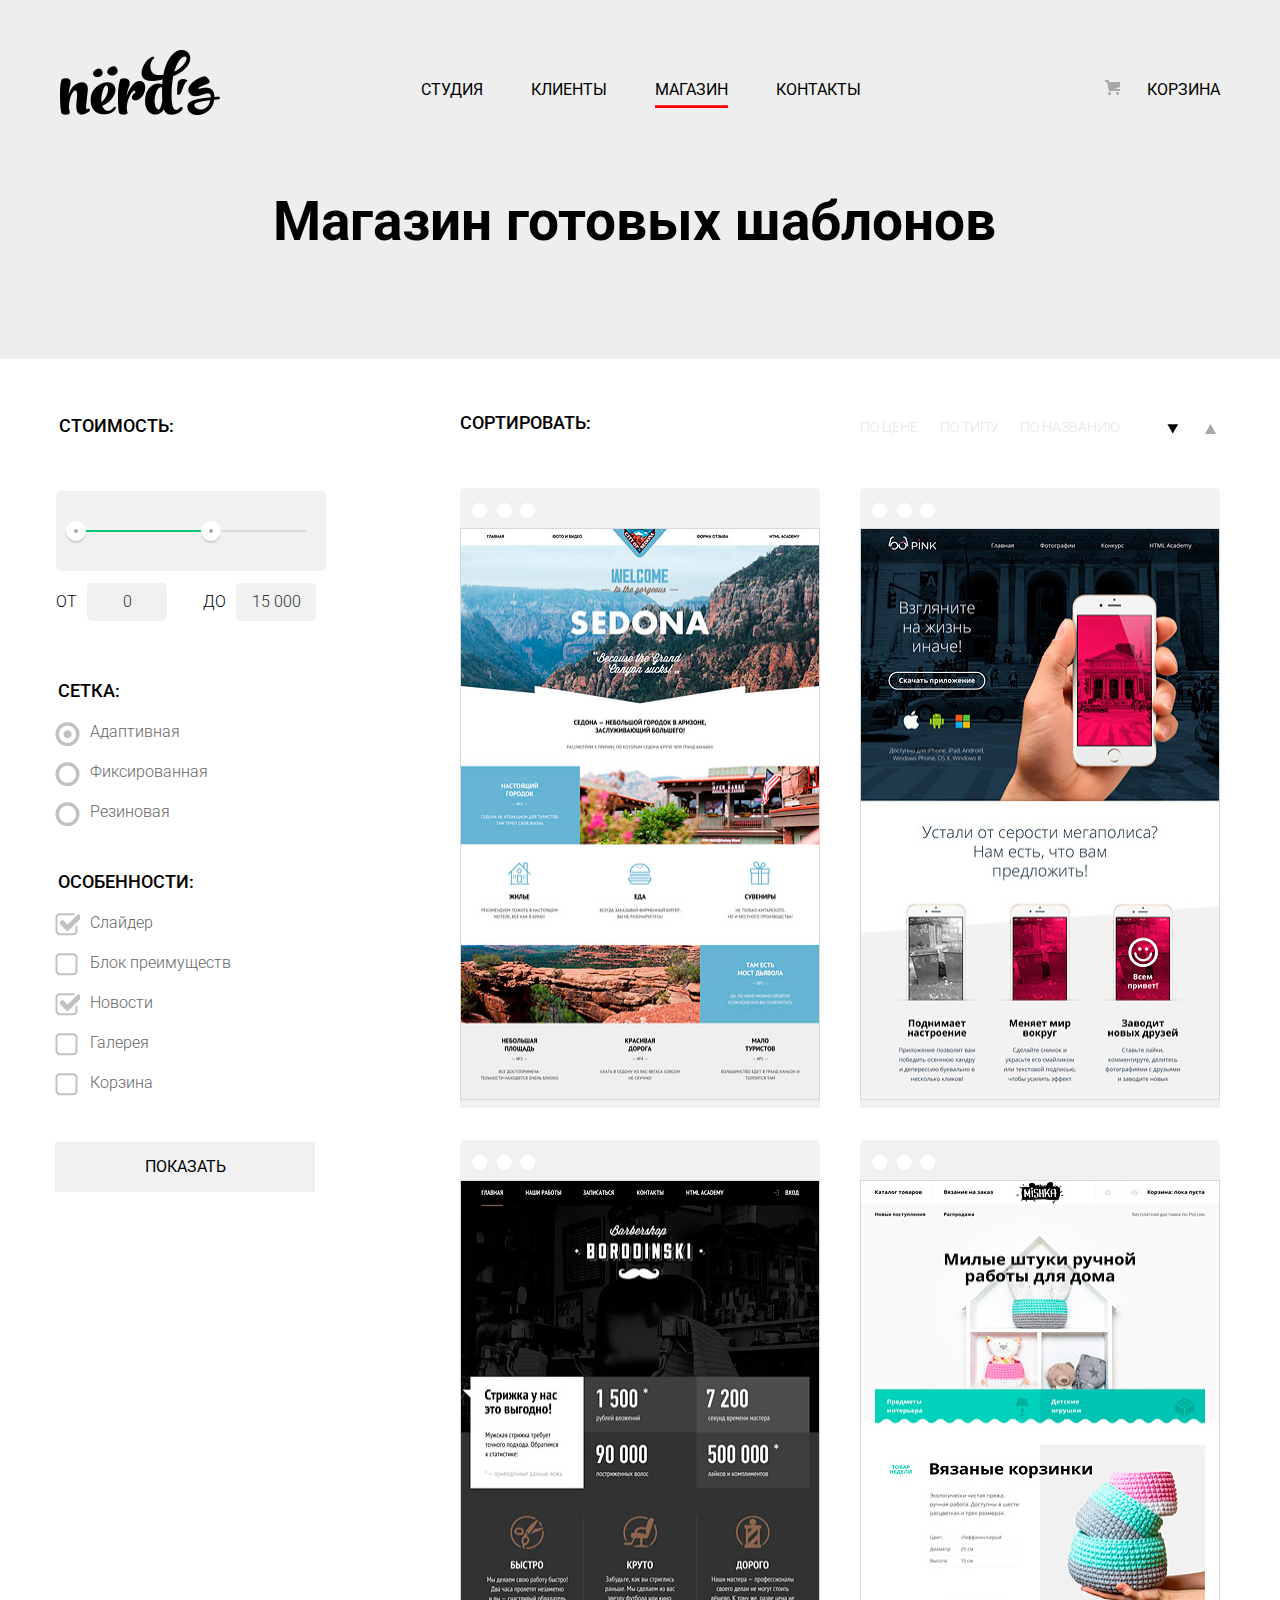
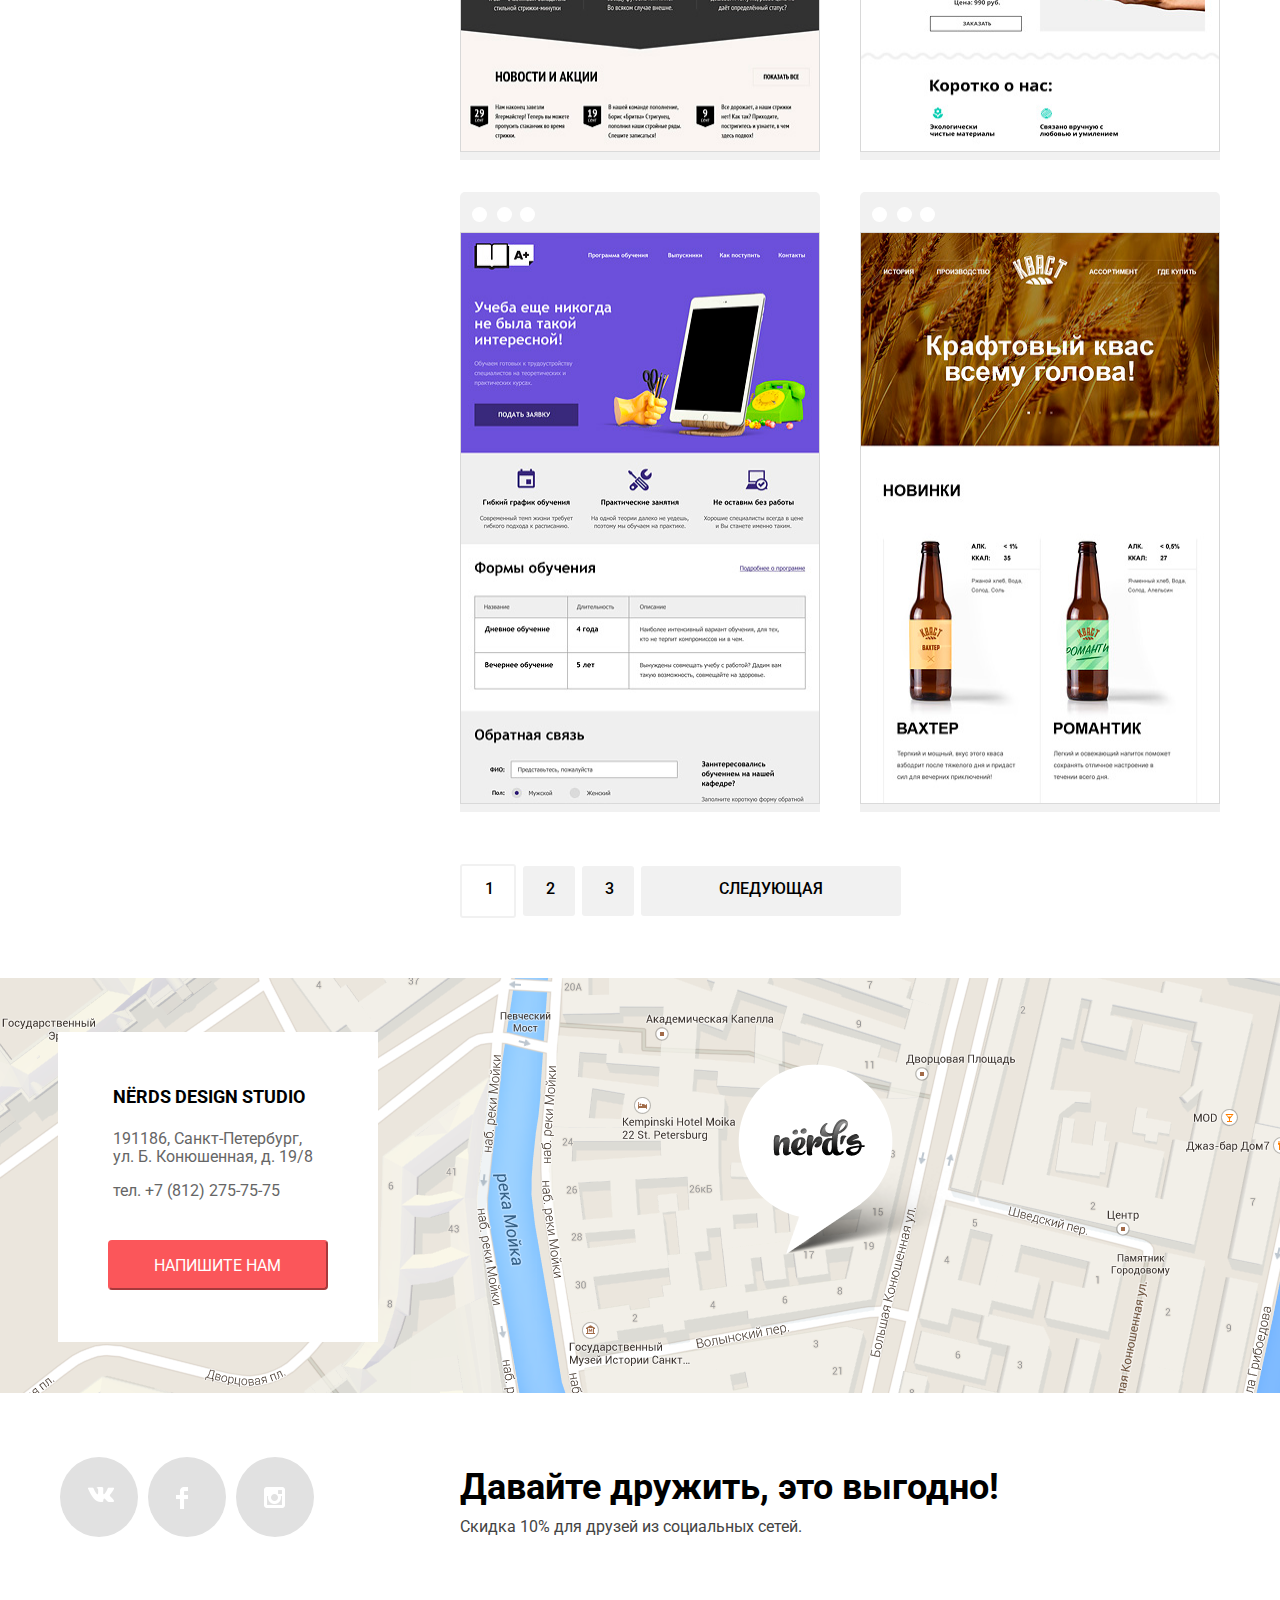
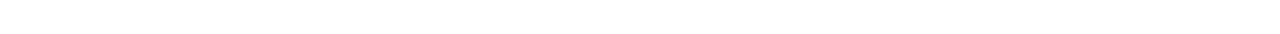
==== catalog.html @ c21e2f45 "добавляет проект для защиты" ====
<!DOCTYPE html>
<html lang="en">
<head>
  <meta charset="UTF-8">
  <title>nerds каталог</title>
  <link href="https://fonts.googleapis.com/css?family=Roboto:400,500,700&display=swap&subset=cyrillic" rel="stylesheet">
  <link rel="stylesheet" href="css/normalize.min.css">
  <link rel="stylesheet" href="css/style.css">
</head>
<body>
  <header>
    <nav>
      <div class="nav-wrap">
        <div class="site-logo">
          <a href="index.html"><img src="img/nerds-logo.png" alt="NERDS"></a>
          <h1 class="visually-hidden">веб-студия нёрдз</h1>
        </div>
        <div class="header-nav">
          <div class="headernav"><a href="index.html"><span>студия</span></a></div>
          <div class="headernav"><a href=""><span>клиенты</span></a></div>
          <div class="active-headernav"><a href="catalogue.html"><span>магазин</span></a></div>
          <div class="headernav"><a href=""><span>контакты</span></a></div>
        </div>
        <div class="shop-cart">
          <a href=""><span>корзина</span>
          </a>
        </div>
      </div>
    </nav>
  </header>
  <main>
    <section class="shop-title">
      <div class="shoptitle-h-wrap">
        <h2>Магазин готовых шаблонов</h2>
      </div>
    </section>
    <div class="content-wrap">
      <section class="filter">
        <form action="/echo" method="post" enctype="multipart/form-data">

          <div class="range-filter">

            <h2 class="filters-title">Стоимость:</h2>

            <div class="range-controls">
              <div class="scale "><div class="bar" style="width:60%;"></div></div>
              <div class="toggle min-toggle"></div>
              <div class="toggle max-toggle"></div>
            </div>

            <div class="price-controls">
              <lable class="min-wrapper">от <input class="min-price" type="text" value="0"></lable>
              <lable class="max-wrapper">до <input class="max-price" type="text" value="15 000"></lable>
            </div>

          </div>

          <div class="grid">

            <h2 class="filters-title filters-title--grid">Сетка:</h2>

            <label><input type="radio" value="r" name="rb" checked><span></span>Адаптивная</label>
            <label><input type="radio" value="r" name="rb"><span></span>Фиксированная</label>
            <label><input type="radio" value="r" name="rb"><span></span>Резиновая</label>

          </div>

          <div class="features">

            <h2 class="filters-title filters-title--features">Особенности:</h2>

            <label><input type="checkbox" value="1" checked><span></span>Слайдер</label>
            <label><input type="checkbox" value="2"><span></span>Блок преимуществ</label>
            <label><input type="checkbox" value="3" checked><span></span>Новости</label>
            <label><input type="checkbox" value="4"><span></span>Галерея</label>
            <label><input type="checkbox" value="5"><span></span>Корзина</label>

          </div>

          <input class="filters-btn" type="submit" value="показать">

        </form>
      </section>
      <section class="content-section">

          <div class="sorting clearfix">

                    <div class="sorting-menu">
                      <div>
                        <h3 class="sorting-title">Сортировать:</h3>
                      </div>
                      <ul class="sorting-list">
                        <li><a class="sorting-menu-item" href="#">По цене</a>
                        </li>
                        <li><a class="sorting-menu-item" href="#">По типу</a>
                        </li>
                        <li><a class="sorting-menu-item" href="#">По названию</a>
                        </li>
                        <li>
                          <div class="sorting-menu-triangle-down">
                            <a class="sort-btn icon-down-dir" href="#">
                              <img src="img/icon-down-dir.png" alt="сортировать"></a>
                          </div>
                        </li>
                        <li>
                          <div class="sorting-menu-triangle-up">
                            <a class="sort-btn icon-up-dir btn-checked" href="#"><img src="img/icon-up-dir.png" alt="сортировать"></a>
                          </div>
                        </li>
                      </ul>
                    </div>

                </div>

          <div class="mockup-grid">

          <a class="catalog-item" href="#">

            <div class="catalog-image"><img src="img/img-sedona.jpg.png"  width="360" height="572" alt="poduct-pic"></div>

            <div class="description">
              <div class="description-wrap">
              <div class="description-title">Sedona</div><br>
              <div class="description-p">Интернет-магазин с&nbsp;личным кабинетом</div>
              <div class="btn btn-buy">10 000 р.</div>
              </div>
            </div>

                    </a>

          <a class="catalog-item" href="#">

                        <div class="catalog-image"><img src="img/img-pink.jpg.png" width="360" height="572" alt="poduct-pic"></div>

            <div class="description">
              <div class="description-wrap">
              <div class="description-title">Название очень длинное</div><br>
              <div class="description-p">Описание очень очень очень очень очень очень длинное описание</div>
              <div class="btn btn-buy">1 000 000 р.</div>
              </div>
            </div>

                    </a>

                    <a class="catalog-item" href="#">

                        <div class="catalog-image"><img src="img/img-barbershop.jpg.png" width="360" height="572" alt="poduct-pic"></div>

            <div class="description">
              <div class="description-wrap">
              <div class="description-title">Forte</div><br>
              <div class="description-p">Интернет-магазин с&nbsp;личным кабинетом</div>
              <div class="btn btn-buy">10 000 р.</div>
              </div>
            </div>

                    </a>

                    <a class="catalog-item" href="#">

                        <div class="catalog-image"><img src="img/img-mishka.jpg.png" width="360" height="572" alt="poduct-pic"></div>

            <div class="description">
              <div class="description-wrap">
              <div class="description-title">Modern</div><br>
              <div class="description-p">Интернет-магазин с&nbsp;личным кабинетом</div>
              <div class="btn btn-buy">10 000 р.</div>
              </div>
            </div>

                    </a>

          <a class="catalog-item" href="#">

                        <div class="catalog-image"><img src="img/img-aplus.jpg.png" width="360" height="572" alt="poduct-pic"></div>

            <div class="description">
              <div class="description-wrap">
              <div class="description-title">Avenue</div><br>
              <div class="description-p">Интернет-магазин с&nbsp;личным кабинетом</div>
              <div class="btn btn-buy">10 000 р.</div>
              </div>
            </div>

                    </a>

                    <a class="catalog-item" href="#">

                        <div class="catalog-image"><img src="img/img-kvast.jpg.png" width="360" height="572" alt="poduct-pic"></div>

            <div class="description">
              <div class="description-wrap">
              <div class="description-title">Dovetail</div><br>
              <div class="description-p">Интернет-магазин с&nbsp;личным кабинетом</div>
              <div class="btn btn-buy">10 000 р.</div>
              </div>
            </div>

                    </a>


          </div>

        <div class="content-pagination">

                    <a class="content-page content-page-active" href="#">1</a>
                    <a class="content-page" href="#">2</a>
                    <a class="content-page" href="#">3</a>
                    <a class="content-page content-page-next" href="#">Следующая</a>

                </div>
      </section>
    </div>
  </main>
  <footer>
    <div class="footer-map">
      <div class="footercontact-wrap">
        <div class="footer-contact">
          <h3>nёrds design studio</h3>
          <p>191186, Санкт-Петербург, ул. Б. Конюшенная, д. 19/8</p>
          <p>тел. +7 (812) 275-75-75</p>
          <div class="writeusbutton-wrap"><button class="writeus-button"><span>напишите нам</span></button>
          </div>
        </div>
      </div>
    </div>
    <div class="footer-social">
      <ul>
        <li><a href="#"><img src="img/vk-icon.png" alt="vk-icon"></a></li>
        <li><a href="#"><img src="img/fb-icon.png" alt="fb-icon"></a></li>
        <li><a href="#"><img src="img/insta-icon.png" alt="insta-icon"></a></li>
      </ul>
      <div class="invitelink-discount">
        <p class="friends-discount">Давайте дружить, это выгодно!</p>
        <p class="percentnumber-discount">Скидка 10% для друзей из социальных сетей.</p>
      </div>
    </div>
  </footer>
</body>
</html>
---- css/style.css ----
.visually-hidden {
  position: absolute;
  width: 1px;
  height: 1px;
  margin: -1px;
  border: 0;
  padding: 0;
  clip: rect(0 0 0 0);
  overflow: hidden;
}

body {
  max-width: 1440px;
  margin-left: auto;
  margin-right: auto;
  font-family: "Roboto";
}

ul {
  list-style: none;
}

a {
  text-decoration: none;
}

nav {
  max-width: 1200px;
  margin-left: auto;
  margin-right: auto;
}

.site-logo {
  max-width: 200px;
  padding-top: 50px;
  padding-left: 20px;
}

header {
  background-color: #eeeeee;
}

.header-nav {
  min-width: 440px;
  display: -webkit-flex;
  display: -moz-flex;
  display: -ms-flex;
  display: -o-flex;
  display: flex;
  justify-content: space-between;
  padding-top: 80px;
  padding-right: 85px;
  font-family: "Roboto";
  font-size: 16px;
  height: 28px;
}

.headernav :hover {
  color: #fb565a;
}

.active-headernav {
  box-shadow:
    inset 0 -0.175em red;
}

.shop-cart :hover
 {
  color:#fb565a;
  }

.header-nav span {
  color: black;
  text-transform: uppercase;
}

.header-nav div {
  /*margin-left: 20px;
  margin-right: 20px;*/
}

.shop-cart {
  max-width: 120px;
  position: relative;
  padding-top: 80px;
  padding-right: 20px;
}

.shop-cart span {
  color: black;
  text-transform: uppercase;
}

.slidertext {
  padding-top: 20px;
}

.slidertext h2 {
  font-size: 55px;

}

.slidertext p {
  font-size: 16px;
}

.shop-cart::before {

  content: url(../img/cart-icon.png);
  position: absolute;
  right: 120px;
}

.nav-wrap {
  width: 1200px;
  margin-left: auto;
  margin-right: auto;
  display: flex;
  justify-content: space-between;
  background-color: #eeeeee;
}

.slider,
.our_services,
.about_us {
  max-width: 1200px;
  margin-left: auto;
  margin-right: auto;
}

.our_services {
  margin-top: 80px;
  padding-bottom: 80px;
}

.slider-bcgrnd {
  background-color: #eeeeee;
}

.learn_more_button {
  background-color: #fb565a;
  border-radius: 4px;
  box-shadow: none;
  border-color: #fb565a;
  width: 240px;
  height: 50px;
  margin-left: 10px;
}

.buttonclearfix {
  width: 140px;
  margin-left: auto;
  margin-right: auto;
  padding-top: 15px;

}

.learn_more_button:hover {
  background:#d6494d;
}

.learn_more_button:active {
  background:#b63538;
  box-shadow: 0 2px 0 #9b2d30 inset;
}

/*Слайдер*/
.slider-wrapper {
  position:relative;
  width:1180px;
  margin:0 auto;
}
.slider-wrapper input[type=radio] {
  position:absolute;
  opacity:0;
}
.pagination {
  position:absolute;
  z-index:10;
  left:51%;
  bottom:95px;
  width:180px;
  height:10px;
  margin-left:-100px;
  padding-bottom: 10px;
  text-align:center;
}
.pagination label {
  display:inline-block;
  width:10px;
  height:10px;
  margin:0 7px;
  vertical-align:top;
  background:white;
  border:3px solid white;
  border-radius:50%;
  cursor:pointer;
}
#btn-1:checked ~ .pagination label[for="btn-1"],
#btn-2:checked ~ .pagination label[for="btn-2"],
#btn-3:checked ~ .pagination label[for="btn-3"] {
  background: #c1c1c1;
  border:4px solid white;
}
.slide {
  position:relative;
  top:0;
  left:0;
  width:100%;
  min-height:350px;
  padding:45px 195px 30px 0;
  overflow:hidden;
}

.slide-description {
  font-size: 16px;
  line-height: 24px;
  margin-bottom: 37px;
  padding-left: 10px;
}

.slide-title {
  max-width:490px;
  margin:30px 0 27px 0;
  font-size:55px;
  line-height:55px;
  font-weight:500;
  padding-left: 10px;
}
.slider-btn {
  width:240px;
  margin-left: auto;
  margin-right: auto;
  background-color: ##fb565a;
  font-family:"Roboto";
  font-weight: medium;
  font-size: 16px;
  text-transform: uppercase;
  color: #ffffff;
}
.slider-btn:hover {
  background:#d6494d;
}
.slider-btn:active {
  background:#b63538;
  box-shadow: 0 2px 0 #9b2d30 inset;
}
.slide {
  display:none;
}
.slide-first {
  background:url('../img/slide1.png') no-repeat 100% 10px;
  background-position: 65% 100%;
}
.slide-second {
  background:url('../img/slide2.png') no-repeat 640px 25px;
}
.slide-third {
  background:url('../img/slide3.png') no-repeat 540px 0;
}
#btn-1:checked ~ .slides .slide:nth-child(1) {
  display: block;
}
#btn-2:checked ~ .slides .slide:nth-child(2) {
  display: block;
}
#btn-3:checked ~ .slides .slide:nth-child(3) {
  display: block;
}

.our_services {
  display: -webkit-flex;
  display: -moz-flex;
  display: -ms-flex;
  display: -o-flex;
  display: flex;
  justify-content: space-around;
  border-bottom: 2px solid #eeeeee;
  max-width: 1200px;
  padding-right: 57px;
}

.our-services-title {
  text-transform: uppercase;
  font-size: 24px;
  line-height: 30px;
  margin-bottom: 5px;

}

.servicecard p {
  color: #283136;
  font-size: 16px;
  line-height: 24px;
  margin-bottom: 30px;
  max-width: 260px;
}

.aboutus-description {
  margin-top: 40px;
  max-width: 670px;
  margin-right: 65px;
}

.aboutus-description h2 {
  font-size: 45px;
  line-height: 45px;
  padding-left: 10px;
  margin-bottom: 33px;
}

.aboutus-description p {
  padding-left: 10px;
  font-size: 16px;
  line-height: 24px;
  margin-bottom: 37px;
}

.our-features {
  margin-top: 40px;
  margin-left: 45px;
  padding-right: 10px;
}

.our-features h3 {
  max-width: 330px;
  font-size: 16px;
  line-height: 24px;
  font-weight: bold;
  text-transform: uppercase;
  margin-left: auto;
  margin-right: auto;
  margin-top: 32px;
  padding-left: 8px;
}

.features-imagediv {
  max-width: 360px;
  margin-left: auto;
  margin-right: auto;
}

.servicecard {
  max-width: 300px;
}

.orderbutton-red {
  background-color: #fb565a;
  border-radius: 4px;
  box-shadow: none;
  border-color: #fb565a;
  width: 160px;
  height: 50px;
}

.orderbutton-red span {
  font-family:"Roboto";
  font-style: medium;
  font-size: 16px;
  text-transform: uppercase;
  color: #ffffff;
}

.orderbutton-red:hover {
  background-color: #e74246;
}

.orderbutton-red:active {
  background-color: #d7373b;
}

.orderbutton-green {
  background-color: #00ca74;
  border-radius: 4px;
  box-shadow: none;
  border-color: #00ca74;
  width: 160px;
  height: 50px;
}

.orderbutton-green:hover {
  background-color: #00bc6c;
}

.orderbutton-green:active {
  background-color: #00aa62;
}

.orderbutton-green span {
  font-family:"Roboto";
  font-style: medium;
  font-size: 16px;
  text-transform: uppercase;
  color: #ffffff;
}

.orderbutton-yellow {
  background-color: #efc84a;
  border-radius: 4px;
  box-shadow: none;
  border-color: #efc84a;
  width: 160px;
  height: 50px;
}

.orderbutton-yellow:hover {
  background-color: #eab534;
}

.orderbutton-yellow:active {
  background-color: #e5a722;
}

.orderbutton-yellow span {
  font-family:"Roboto";
  font-style: medium;
  font-size: 16px;
  text-transform: uppercase;
  color: #ffffff;
}

.about_us {
  display: -webkit-flex;
  display: -moz-flex;
  display: -ms-flex;
  display: -o-flex;
  display: flex;
  justify-content: space-around;
  padding-bottom: 44px;
}

.parameters {
  max-width: 360px;
  margin-left: auto;
  margin-right: auto;
  margin-top: 36px;
}

.parameters ul {
  display: -webkit-flex;
  display: -moz-flex;
  display: -ms-flex;
  display: -o-flex;
  display: flex;
  justify-content: space-around;
  padding-left: 0px;

}

.parameters li {
  max-width: 100px;
}

.boldnumber-desc {
  color: #283136;
  font-size: 16px;
  line-height: 18px;
  margin-top: 10px;
}

.aboutus-list {

  padding-left: 0px;
  min-height: 110px;
  margin-left: 16px;
  padding-top: 10px;
  display: -webkit-flex;
  display: -moz-flex;
  display: -ms-flex;
  display: -o-flex;
  display: flex;
  -webkit-flex-direction: column;
  -moz-flex-direction: column;
  -ms-flex-direction: column;
  -o-flex-direction: column;
  flex-direction: column;
  justify-content: space-around;
}

.aboutus-title {
  font-size: 16px;
  line-height: 24px;
  text-transform: uppercase;
  margin-left: 10px;
}

.aboutus-list li {
  background: url(../img/list_marker_red.png) no-repeat 0 4px;
  background-position: bottom 10px left -10px;
  padding-left: 30px;
  font-size: 16px;
  line-height: 24px;
  color: #283136;
  margin-bottom: 20px;
}

.boldnumber1,
.boldnumber2,
.boldnumber3  {
  margin-bottom: 15px;
}

.boldnumber1 span,
.boldnumber2 span,
.boldnumber3 span {
  font-size: 45px;
  font-weight: bold;
}

.boldnumber1:after {
  content: "%";
  font-size: 20pt;
  font-weight: bold;
  position: relative;
  top:-15px;
}

.boldnumber2:after {
  content: "%";
  font-size: 20pt;
  font-weight: bold;
  position: relative;
  top:-15px;
}

.boldnumber3:after {
  content: "%";
  font-size: 20pt;
  font-weight: bold;
  position: relative;
  top:-15px;
}


.our_partners {
  display: -webkit-flex;
  display: -moz-flex;
  display: -ms-flex;
  display: -o-flex;
  display: flex;
  justify-content: space-between;
  border-top: 2px solid #eeeeee;
  border-bottom: 2px solid #eeeeee;
  margin-bottom: 80px;
  padding-left: 20px;
  padding-right: 20px;
  max-width: 1090px;
  margin-left: auto;
  margin-right: auto;
}

.client {
  opacity: 0.5;
  position: relative;
}

.client:first-child:after {
  position: absolute;
  content: url("../img/divide.png");
  right: -50px;
  top: 60px;
}

.client:nth-child(2):after {
  position: absolute;
  content: url("../img/divide.png");
  right: -34px;
  top: 60px;
}

.client:nth-child(3):after {
  position: absolute;
  content: url("../img/divide.png");
  right: -40px;
  top: 60px;
}

.client:hover {
  opacity: 1;
}

.our_partners div {
  padding-top: 53px;
  padding-bottom: 31px;

}

.footer-map {
  background-image:url(../img/map.png);
  background-repeat: no-repeat;
  min-height: 415px;
}

.footercontact-wrap {
  max-width: 1200px;
  margin-left: auto;
  margin-right: auto;
  padding-top: 36px;
  padding-left: 35px;
}

.footer-contact {
  background-color: #ffffff;
  min-height: 310px;
  max-width: 320px;
  padding-right: ;
  position: relative;
}

.footer-contact:after {
  position: absolute;
  content: url("../img/map-marker.png");
  top: 32px;
  left: 680px;
}

.footer-contact h3 {
  font-size: 18px;
  line-height: 30px;
  text-transform: uppercase;
  font-weight: bold;
  max-width: 210px;
  margin-left: auto;
  margin-right: auto;
  padding-top: 50px;
}

.footer-contact p {
  font-size: 16px;
  line-height: 18px;
  color: #666666;
  max-width: 210px;
  margin-left: auto;
  margin-right: auto;
}

.writeusbutton-wrap {
  max-width:220px;
  margin-left: auto;
  margin-right: auto;
  margin-top: 40px;
}

.writeus-button {
  background-color: #fb565a;
  border-radius: 4px;
  box-shadow: none;
  border-color: #fb565a;
  width: 220px;
  height: 50px;

}

.writeus-button:hover {
  background-color: #e74246;
}

.writeus-button:active {
  background-color: #d7373b;
}

.writeus-button span {
  font-family:"Roboto";
  font-weight: medium;
  font-size: 16px;
  text-transform: uppercase;
  color: #ffffff;
}

.footer-social ul {
  display: -webkit-flex;
  display: -moz-flex;
  display: -ms-flex;
  display: -o-flex;
  display: flex;
  padding-left: 20px;
  margin-top: 24px;
}

.footer-social {
  display: -webkit-flex;
  display: -moz-flex;
  display: -ms-flex;
  display: -o-flex;
  display: flex;
  justify-content: space-between;
  max-width: 1200px;
  margin-left: auto;
  margin-right: auto;
}

.footer-social li {
  background: #e1e1e1;
  border-radius:50%;
  width: 50px;
  height: 50px;
  padding-top: 30px;
  padding-left: 28px;
  margin-right: 10px;
}

.footer-social li:hover {
  background:#fb565a;
}

.footer-social li{
  background-image:url(../img/Shape _hover_insta.png);
}

.iconicon:hover{
  background-image:url(../img/Shape _hover_insta.png);
}

.invitelink-discount {
  width: 750px;
  padding-right: 30px;
}

.friends-discount {
  font-size: 36px;
  line-height: 36px;
  font-weight: bold;
  margin-bottom: 8px;
}

.percentnumber-discount {
  font-size: 16px;
  line-height: 22px;
  color: #444444;
  margin-top: 11px;
}

.footer-social {
  padding-bottom: 80px;
  padding-top: 40px;
}

.content-wrap {
  display: -webkit-flex;
  display: -moz-flex;
  display: -ms-flex;
  display: -o-flex;
  display: flex;
  max-width: 1200px;
  margin-left: auto;
  margin-right: auto;
  margin-bottom: 60px;
}

.catalog-sort-wrap {
  display: -webkit-flex;
  display: -moz-flex;
  display: -ms-flex;
  display: -o-flex;
  display: flex;
}

.sort-name-wrap {
  display: -webkit-flex;
  display: -moz-flex;
  display: -ms-flex;
  display: -o-flex;
  display: flex;
}

.mockup-grid {
  display: flex;
  flex-wrap: wrap;
  width: 820px;
  margin-bottom: 20px;
}

.content-section {
  margin-left: 0;
}

.item-catalog {
  max-width: 780px;
}

.filter {
  min-width: 300px;
  margin-right: 120px;
}

.pagination-list-wrap,
.pagination-list {
  display: -webkit-flex;
  display: -moz-flex;
  display: -ms-flex;
  display: -o-flex;
  display: flex;
}

.shop-title {
  background-color: #eeeeee;
  min-height: 240px;
  margin-bottom: 52px;
}

.shop-title h2 {
  margin-top: 0px;
  line-height: 55px;
  font-size: 55px;
  max-width: 735px;
  margin-left: auto;
  margin-right: auto;
  padding-top: 75px;
}

.shoptitle-h-wrap {
  background-color: #eeeeee;
}

/*Блок фильтров*/
.filters {
  float:left;
  width:260px;
  min-height:50px;
  margin-bottom:15px;
}
.filters-title {
  margin-top:0;
  margin-bottom: 50px;
  margin-left: 3px;
  font-size:18px;
  line-height:30px;
  font-weight:500;
  text-transform:uppercase;
}

.filters-title--grid,
.filters-title--features {
  margin-bottom: 16px;
}

.filters p {
  color:#666;
  font-size:16px;
  line-height:20px;
  font-weight:300;
}
.range-filter {
  width:240px;
  margin-bottom:40px;
  margin-left: 16px;
}
.range-controls {
  position:relative;
  height:80px;
  width: 230px;
  margin-bottom:12px;
  padding:0 20px;
  background:#f1f1f1;
  border-radius:5px;
  overflow:hidden;
}
.range-controls .scale {
  height:2px;
  margin-top:39px;
  background:#d7dcde;
}
.range-controls .bar {
  height:2px;
  background:#00ca74;
}
.range-controls .toggle {
  position:absolute;
  top:30px;
  left:10px;
  width:4px;
  height:4px;
  background:#ababab;
  border:8px solid white;
  border-radius:50%;
  box-shadow:0 2px 1px 0 #cfcfcf;
  cursor:pointer;
  box-sizing: content-box;
}
.range-controls .max-toggle {
  left:145px;
}
.price-controls input {
  width:80px;
  padding:8px 0;
  margin-left:6px;
  background:#f1f1f1;
  border:none;
  border-radius:5px;
  color:#283136;
  text-align:center;
  font-size:16px;
  font-family:'Roboto', sans-serif;
  font-weight:300;
}
.price-controls .min-price {
  margin-right:14px;
}
.price-controls input:focus{
  outline:none;
}
.price-controls {
  position:relative;
  white-space:nowrap;
  font-size:16px;
  line-height:22px;
  font-weight:300;
  text-transform:uppercase;
  width: 260px;
}
.max-wrapper {
  position:absolute;
  top:0;
  right:0;
}
.grid,
.features {
  padding:15px 0 10px 15px;
}

.features {
  padding-bottom: 29px;
}

.grid label,
.features label {
  display: block;
  position: relative;
  margin-bottom:20px;
  padding:0 35px;
  color:#666;
  font-size:16px;
  line-height:20px;
  font-weight:300;
  cursor: pointer;
}
input[type="checkbox"] + span {
  position: absolute;
  top: 0;
  left: 0;
  width: 25px;
  height: 25px;
  background: url(../img/sprites.png) no-repeat 0 -50px;
  cursor: pointer;
}
input[type="checkbox"]:checked + span    {
  background: url(../img/sprites.png) no-repeat -50px -50px;
}
input[type="checkbox"] {
  display:none;
}
input[type="radio"] + span {
  position: absolute;
  top: 0;
  left: 0;
  width: 25px;
  height: 25px;
  background: url(../img/sprites.png) no-repeat -49px 0;
  cursor: pointer;
}
input[type="radio"]:checked + span {
  background: url(../img/sprites.png) no-repeat 0 0;
}
input[type="radio"] {
  display:none;
}
.filters-btn {
  background: #f1f1f1;
  border: none;
  font-size: 16px;
  line-height: 18px;
  text-transform: uppercase;
  height: 50px;
  width: 260px;
  margin-left: 15px;
}

/*Переключатель страниц каталога*/
.content-page {
  display:inline-block;
  min-width:50px;
  height: 36px;
  margin:0 3px 0 0;
  padding-top: 14px;
  padding-left: 2px;
  text-align:center;
  font-size:16px;
  line-height:18px;
  font-weight:500;
  text-transform:uppercase;
  background:#f1f1f1;
  border-radius:3px;
  color: #000000;
}
.content-page:hover {
  background:#e5e5e5;
}
.content-page:active {
  background:#d5d5d5;
  box-shadow:inset 0 4px 0 -2px #b5b5b5;
}
.content-page-active,
.content-page-active:hover,
.content-page-active:active {
  background:#fff;
  border:2px solid #f1f1f1;
}
.content-page-next {
  text-align: center;
  padding-left: 78px;
  padding-right: 78px;
}

.content-page-next {
  color: black;
}

/*Верхняя сортировка*/

.sorting-title {
  margin-top: 0;
  font-size:18px;
  line-height:30px;
  font-weight:500;
  text-transform:uppercase;
}

.sorting {
  position:relative;
  margin:-3px 0 12px 0;
  padding:0px;
}
.sorting-menu {
  display: -webkit-flex;
  display: -moz-flex;
  display: -ms-flex;
  display: -o-flex;
  display: flex;
  max-width:760px;
  margin:0;
  padding-left: 0;
  justify-content: space-between;
  margin-bottom: 32px;
}

.sorting-list {
  font-family: "Roboto";
  font-weight: 200;
  padding-left: 0;
  margin-top: 10px;
  width: 360px;
  display: -webkit-flex;
  display: -moz-flex;
  display: -ms-flex;
  display: -o-flex;
  display: flex;
  justify-content: space-between;
}

.sorting-menu li {
  margin:0;
  padding:0;
  font-size:12px;
  line-height:18px;
  text-transform:uppercase;
}
.sorting-menu-item {
  color:#dadada;
  font-size: 14px;
  line-height: 18px;
}
.sorting-menu-item:hover {
  color:#000;
  border-bottom:1px solid #00ca74 ;
}
.sorting-menu-item:active {
  color:#000;
  border:none;
}
.sort-btn {
  float:right;
  position:relative;
  width:10px;
  height:20px;
  font-size:23px;
}

.sorting-menu-triangle-down {
  margin-left: 25px;
}

.sorting-menu-triangle-up {
  margin-right: 5px;
}

.icon-down-dir{
  margin-right:7px;
}
.icon-down-dir:before {
  position:absolute;
  top:0;
  left:0;
  width:10px;
  margin:0;
}
.icon-up-dir:before {
  position:absolute;
  top:0;
  left:0;
  width:10px;
  margin:0;
}
.icon-up-dir,
.icon-down-dir,
.icon-up-dir:hover,
.icon-down-dir:hover {
  color:#c1c1c1;
}
.icon-up-dir:active,
.icon-down-dir:active {
  color:#000;
}
.btn-checked {
  color:#00ca74;
}

.catalog {
  font-size:0;
  margin-bottom:10px;
}
.catalog-item {
  position:relative;
  display:inline-block;
  width:360px;
  height:620px;
  margin: 0 40px 32px 0;
  border-top-left-radius:5px;
  border-top-right-radius:5px;
  background:#f1f1f1;
}
.catalog-item:hover {
  background:#797979;
}
.catalog-item:before {
  content:" ";
  position:absolute;
  top:15px;
  left:12px;
  width:15px;
  height:15px;
  border-radius:50%;
  background:#fff;
}
.catalog-item:nth-child(2n) {
  margin-right:0;
}
.catalog-image {
  position:absolute;
  top:40px;
  max-height:600px;
  max-width:360px;
  vertical-align: bottom;
}

.catalog-image img {
  vertical-align: bottom;

}

.catalog-image:before {
  content:" ";
  position:absolute;
  top:-25px;
  left:37px;
  width:15px;
  height:15px;
  border-radius:50%;
  background:#fff;
}
.catalog-image:after {
  content:" ";
  position:absolute;
  top:-25px;
  left:60px;
  width:15px;
  height:15px;
  border-radius:50%;
  background:#fff;
}


/*всплывающее окно описания товаров*/
.description {
  position:absolute;
  display:none;
  bottom:0;
  left:0;
  width: 360px;
  height:230px;
  text-align:center;
  background: #eeeeee;
}

.description-wrap {
  width: 200px;
  margin-left: auto;
  margin-right: auto;
}

.catalog-item:hover  .description {
  display:block;
}
.description-title {
  margin-bottom:10px;
  margin-top: 30px;
  font-size:18px;
  line-height:30px;
  font-weight:500;
  text-transform:uppercase;
  overflow: hidden;
  text-overflow: ellipsis;
  white-space: nowrap;
  color: #000000;
}
.description-p {
  max-height:52px;
  font-size:16px;
  line-height:18px;
  font-weight:300;
  overflow: hidden;
  text-overflow: ellipsis;
  white-space: pre-wrap;
  color: #666666;
  margin-bottom:30px;
}
 .btn-buy {
    background-color: #fb565a;
    border-radius: 4px;
    box-shadow: none;
    border-color: #fb565a;
    width: 200px;
    height: 30px;
    margin-left: 10px;
    color: #ffffff;
    padding-top: 12px;
    margin-bottom: 20px;
}
.btn-buy:hover {
  background:#d6494d;
}
.btn-buy:active {
  background:#b63538;
  box-shadow:inset 0 4px 0 -2px #9b2d30;
}
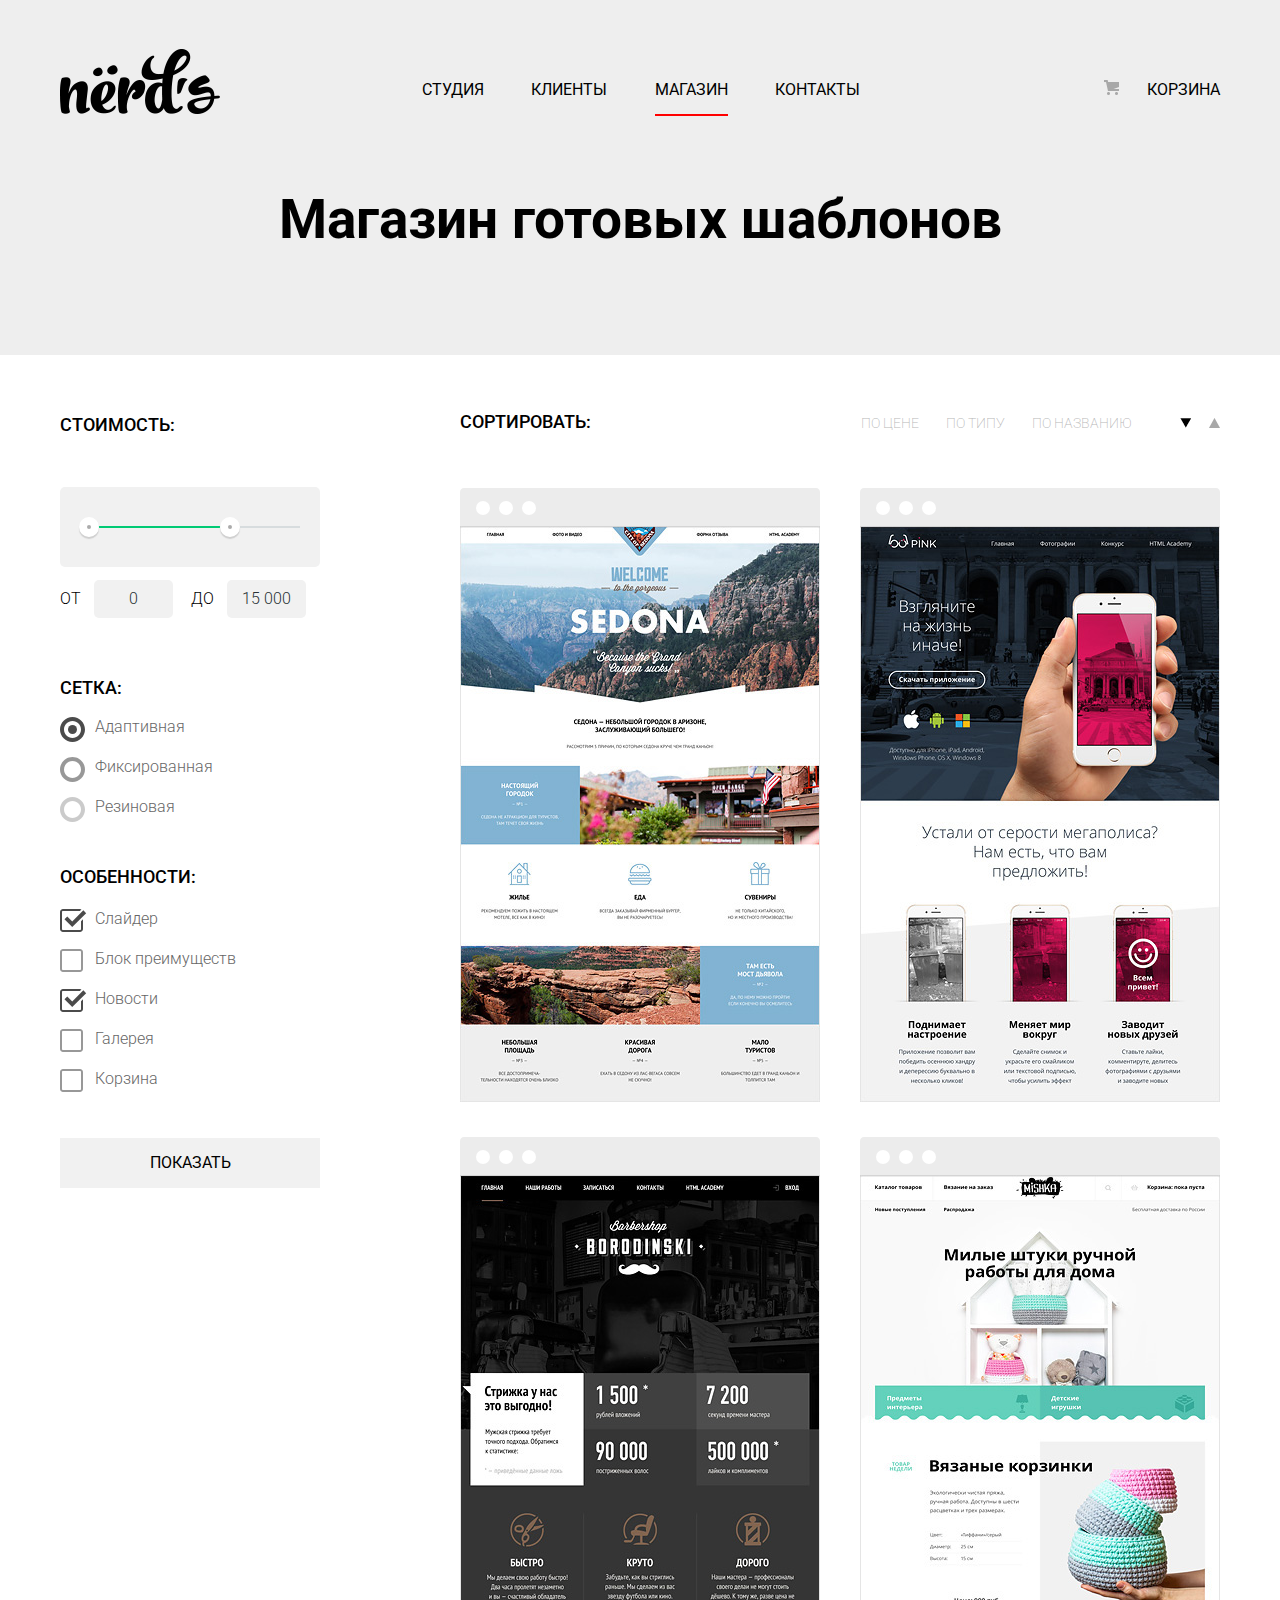
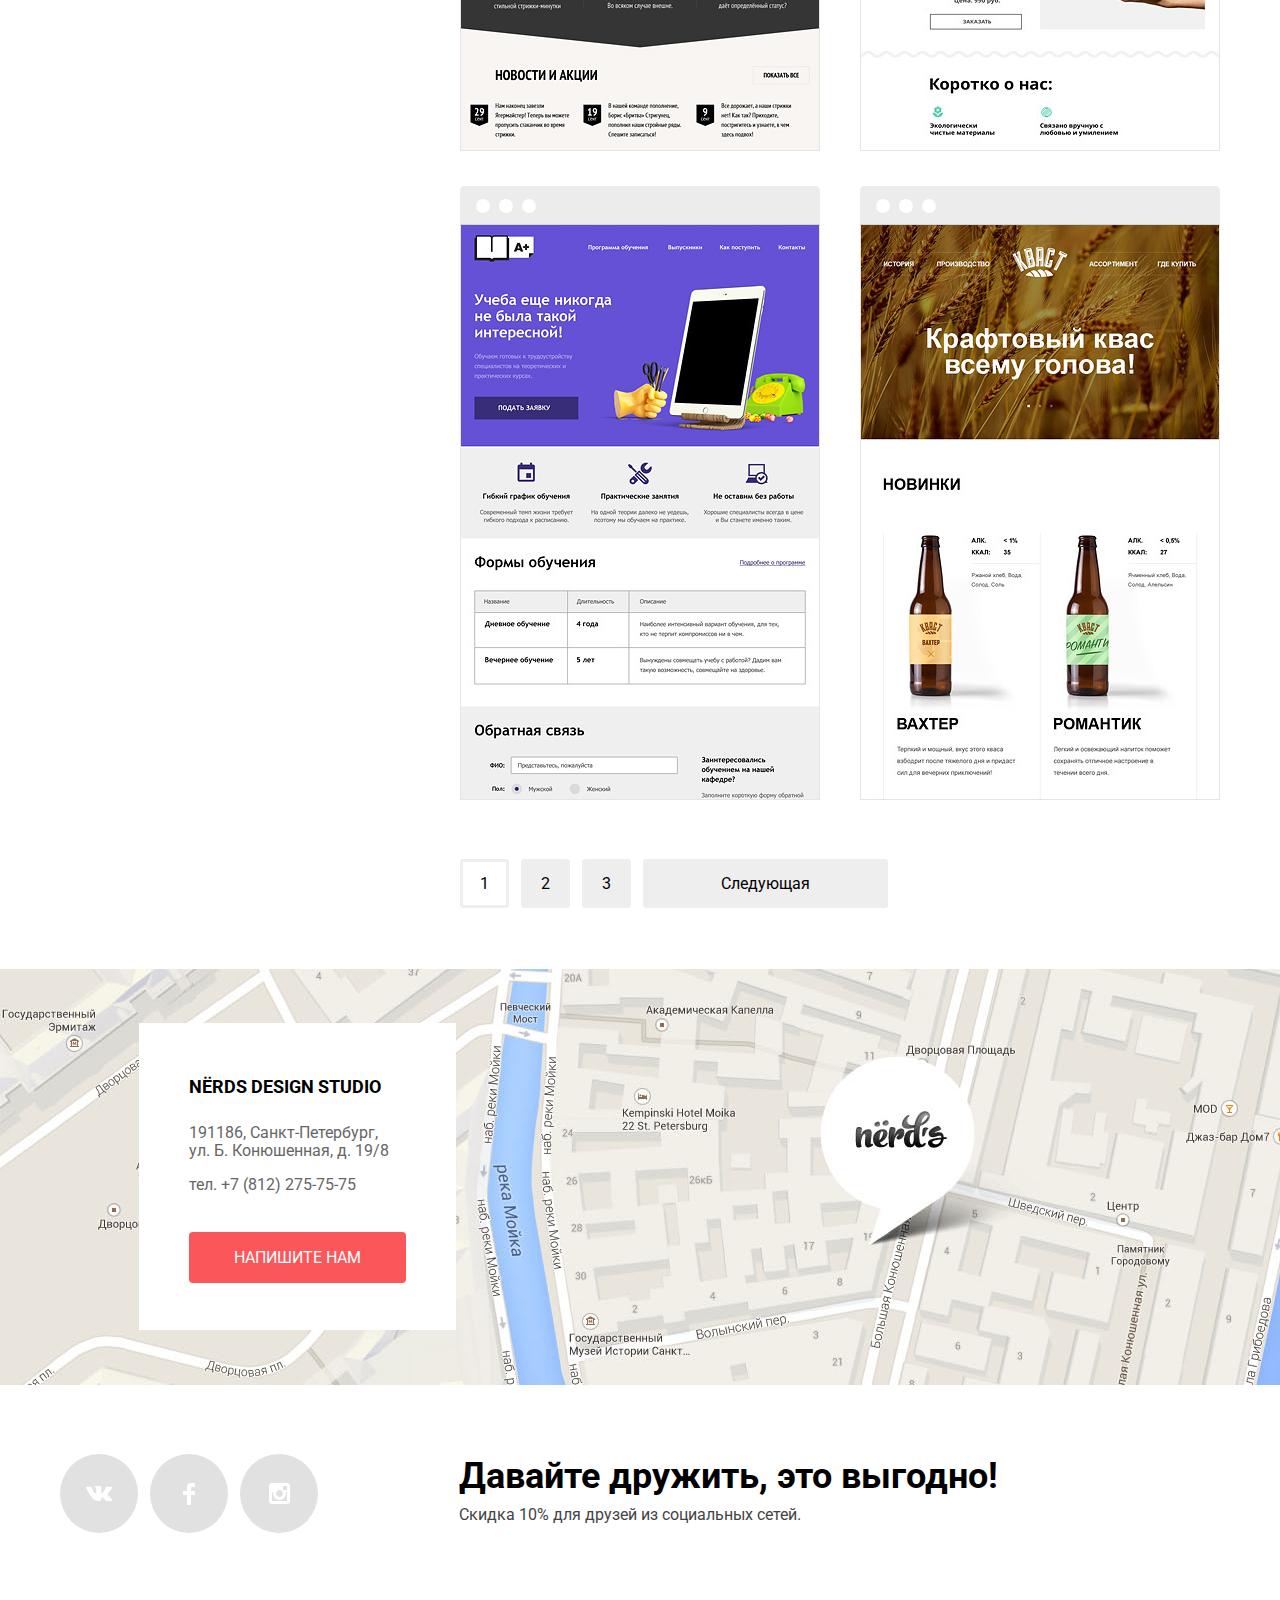
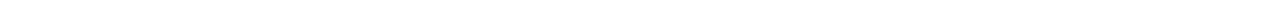
==== commit a3ded00b: "исправляет замечания проверяющего наставника" ====
--- a/catalog.html
+++ b/catalog.html
@@ -2,239 +2,254 @@
 <html lang="en">
 <head>
   <meta charset="UTF-8">
-  <title>nerds каталог</title>
+  <title>HTML Academy: Нёрдс</title>
   <link href="https://fonts.googleapis.com/css?family=Roboto:400,500,700&display=swap&subset=cyrillic" rel="stylesheet">
   <link rel="stylesheet" href="css/normalize.min.css">
   <link rel="stylesheet" href="css/style.css">
 </head>
 <body>
+
   <header>
-    <nav>
-      <div class="nav-wrap">
-        <div class="site-logo">
-          <a href="index.html"><img src="img/nerds-logo.png" alt="NERDS"></a>
-          <h1 class="visually-hidden">веб-студия нёрдз</h1>
-        </div>
-        <div class="header-nav">
-          <div class="headernav"><a href="index.html"><span>студия</span></a></div>
-          <div class="headernav"><a href=""><span>клиенты</span></a></div>
-          <div class="active-headernav"><a href="catalogue.html"><span>магазин</span></a></div>
-          <div class="headernav"><a href=""><span>контакты</span></a></div>
-        </div>
-        <div class="shop-cart">
-          <a href=""><span>корзина</span>
-          </a>
-        </div>
+    <nav class="nav-panel">
+      <div class="site-logo">
+        <a href="index.html">
+          <img src="img/nerds-logo.png" alt="NERDS">
+          <h1 class="visually-hidden">HTML Academy: Нёрдс</h1>
+        </a>
+      </div>
+      <div class="site-navigation-items">
+        <ul class="header-nav">
+          <li><a href="index.html">Студия</a></li>
+          <li><a href="">Клиенты</a></li>
+          <li class="header-nav-active"><a href="">Магазин</a></li>
+          <li><a href="">Контакты</a></li>
+        </ul>
+        <p class="shop-cart">
+          <a href="">Корзина</a>
+        </p>
       </div>
     </nav>
   </header>
+
   <main>
-    <section class="shop-title">
-      <div class="shoptitle-h-wrap">
-        <h2>Магазин готовых шаблонов</h2>
+    <div class="shop-title">
+      <h2>Магазин готовых шаблонов</h2>
+    </div>
+
+    <div class="content-wrap">
+      <section class="filter">
+        <form action="https://echo.htmlacademy.ru" method="post">
+          <div class="range-filter">
+            <h2 class="filters-title">Стоимость:</h2>
+            <div class="range-controls">
+              <div class="scale "><div class="bar"></div></div>
+              <div class="toggle min-toggle"></div>
+              <div class="toggle max-toggle"></div>
+            </div>
+            <div class="price-controls">
+              <lable class="min-wrapper">от
+                <input class="min-price" type="text" value="0">
+              </lable>
+              <lable class="max-wrapper">до
+                <input class="max-price" type="text" value="15 000">
+              </lable>
+            </div>
+          </div>
+
+          <div class="grid">
+            <h2 class="filters-title filters-title--grid">Сетка:</h2>
+            <label class="grid-label">Адаптивная
+              <input class="grid-input" type="radio" name="grid" value="adaptive" checked>
+              <span></span>
+            </label>
+            <label class="grid-label">Фиксированная
+              <input class="grid-input" type="radio" name="grid" value="fixed">
+              <span></span>
+            </label>
+            <label class="grid-label">Резиновая
+              <input class="grid-input" type="radio" name="grid" value="rubber" disabled>
+              <span></span>
+            </label>
+          </div>
+
+          <div class="features">
+            <h2 class="filters-title filters-title--features">Особенности:</h2>
+            <label class="features-label">Слайдер
+              <input class="features-input" type="checkbox" name="slider" checked>
+              <span></span>
+            </label>
+            <label class="features-label">Блок преимуществ
+              <input class="features-input" type="checkbox" name="advantages">
+              <span></span>
+            </label>
+            <label class="features-label">Новости
+              <input class="features-input" type="checkbox" name="news" checked>
+              <span></span>
+            </label>
+            <label class="features-label">Галерея
+              <input class="features-input" type="checkbox" name="gallery">
+              <span></span>
+            </label>
+            <label class="features-label">Корзина
+              <input class="features-input" type="checkbox" name="cart">
+              <span></span>
+            </label>
+          </div>
+          <button class="filters-btn" type="submit">Показать</button>
+        </form>
+      </section>
+
+      <section class="content-section">
+        <div class="sorting">
+          <span class="sorting-title">Сортировать:</span>
+          <div class="sorting-menu">
+            <ul class="sorting-list">
+              <li><a class="sorting-menu-item" href="#">По цене</a></li>
+              <li><a class="sorting-menu-item" href="#">По типу</a></li>
+              <li><a class="sorting-menu-item" href="#">По названию</a></li>
+            </ul>
+            <div class="sort-icons">
+              <a class="sort-btn icon-down-dir" href="#">
+                <img src="img/icon-down-dir.png" alt="сортировать">
+              </a>
+              <a class="sort-btn icon-up-dir btn-checked" href="#">
+                <img src="img/icon-up-dir.png" alt="сортировать">
+              </a>
+            </div>
+          </div>
+        </div>
+        <ul class="projects">
+          <li class="project-item">
+            <div class="project-item-img">
+              <img src="img/img-sedona.jpg" width="360" height="576" alt="Макет Седона">
+            </div>
+            <div class="project-card">
+              <h3><a class="project-card-title" href="">Sedona</a></h3>
+              <div class="project-card-description">
+                <p>Информационный сайт для туристов</p>
+              </div>
+              <a class="project-button" href="#">9 990 Руб.</a>
+            </div>
+          </li>
+          <li class="project-item">
+            <div class="project-item-img">
+              <img src="img/img-pink.jpg" width="360" height="576" alt="Макет Пинк">
+            </div>
+            <div class="project-card">
+              <h3><a class="project-card-title" href="">Pink App</a></h3>
+              <div class="project-card-description">
+                <p>Продуктовый лендинг приложения для iOS и Android</p>
+              </div>
+              <a class="project-button" href="#">9 990 Руб.</a>
+            </div>
+          </li>
+          <li class="project-item">
+            <div class="project-item-img">
+              <img src="img/img-barbershop.jpg" width="360" height="576" alt="Макет Барбершоп">
+            </div>
+            <div class="project-card">
+              <h3><a class="project-card-title" href="">Barbershop</a></h3>
+              <div class="project-card-description">
+                <p>Сайт салона красоты. Для мужчин, да.</p>
+              </div>
+              <a class="project-button" href="#">9 990 Руб.</a>
+            </div>
+          </li>
+          <li class="project-item">
+            <div class="project-item-img">
+              <img src="img/img-mishka.jpg" width="360" height="576" alt="Макет Мишка">
+            </div>
+            <div class="project-card">
+              <h3><a class="project-card-title" href="">MISHKA</a></h3>
+              <div class="project-card-description">
+                <p>Интернет-магазин вязаных игрушек</p>
+              </div>
+              <a class="project-button" href="#">9 990 Руб.</a>
+            </div>
+          </li>
+          <li class="project-item">
+            <div class="project-item-img">
+              <img src="img/img-aplus.jpg" width="360" height="576" alt="Макет Аплюс">
+            </div>
+            <div class="project-card">
+              <h3><a class="project-card-title" href="">A Plus</a></h3>
+              <div class="project-card-description">
+                <p>Лендинг курсов повышения квалификации</p>
+              </div>
+              <a class="project-button" href="#">9 990 Руб.</a>
+            </div>
+          </li>
+          <li class="project-item">
+            <div class="project-item-img">
+              <img src="img/img-kvast.jpg" width="360" height="576" alt="Макет Квас">
+            </div>
+            <div class="project-card">
+              <h3><a class="project-card-title" href="">КВАСТ</a></h3>
+              <div class="project-card-description">
+                <p>Промо-сайт производителя крафтового кваса</p>
+              </div>
+              <a class="project-button" href="#">9 990 Руб.</a>
+            </div>
+          </li>
+        </ul>
+        <ul class="projects-pages">
+          <li class="projects-pages-item projects-pages-item_active"><a href="" aria-label="Переход на первую страницу образцов сайтов">1</a></li>
+          <li class="projects-pages-item"><a href="" aria-label="Переход на вторую страницу образцов сайтов">2</a></li>
+          <li class="projects-pages-item"><a href="" aria-label="Переход на третью страницу образцов сайтов">3</a></li>
+          <li class="projects-pages-item"><a href="" aria-label="Переход на следующую страницу образцов сайтов">Следующая</a></li>
+        </ul>
+      </section>
+    </div>
+
+    <section class="catalog-map">
+      <iframe src="https://yandex.ru/map-widget/v1/? um=constructor%3A008ab18a8e0af97a09987857944d1e66360d6045c1f56fcc914b1cf40dee9740&amp; source=constructor" width="1440" height="416"></iframe>
+      <div class="footer-contact">
+        <h3>nёrds design studio</h3>
+        <p>191186, Санкт-Петербург, ул. Б. Конюшенная, д. 19/8</p>
+        <p>тел. +7 (812) 275-75-75</p>
+        <a class="writeus-button" href="contact.html">Напишите нам</a>
       </div>
     </section>
-    <div class="content-wrap">
-      <section class="filter">
-        <form action="/echo" method="post" enctype="multipart/form-data">
-
-          <div class="range-filter">
-
-            <h2 class="filters-title">Стоимость:</h2>
-
-            <div class="range-controls">
-              <div class="scale "><div class="bar" style="width:60%;"></div></div>
-              <div class="toggle min-toggle"></div>
-              <div class="toggle max-toggle"></div>
-            </div>
-
-            <div class="price-controls">
-              <lable class="min-wrapper">от <input class="min-price" type="text" value="0"></lable>
-              <lable class="max-wrapper">до <input class="max-price" type="text" value="15 000"></lable>
-            </div>
-
-          </div>
-
-          <div class="grid">
-
-            <h2 class="filters-title filters-title--grid">Сетка:</h2>
-
-            <label><input type="radio" value="r" name="rb" checked><span></span>Адаптивная</label>
-            <label><input type="radio" value="r" name="rb"><span></span>Фиксированная</label>
-            <label><input type="radio" value="r" name="rb"><span></span>Резиновая</label>
-
-          </div>
-
-          <div class="features">
-
-            <h2 class="filters-title filters-title--features">Особенности:</h2>
-
-            <label><input type="checkbox" value="1" checked><span></span>Слайдер</label>
-            <label><input type="checkbox" value="2"><span></span>Блок преимуществ</label>
-            <label><input type="checkbox" value="3" checked><span></span>Новости</label>
-            <label><input type="checkbox" value="4"><span></span>Галерея</label>
-            <label><input type="checkbox" value="5"><span></span>Корзина</label>
-
-          </div>
-
-          <input class="filters-btn" type="submit" value="показать">
-
-        </form>
-      </section>
-      <section class="content-section">
-
-          <div class="sorting clearfix">
-
-                    <div class="sorting-menu">
-                      <div>
-                        <h3 class="sorting-title">Сортировать:</h3>
-                      </div>
-                      <ul class="sorting-list">
-                        <li><a class="sorting-menu-item" href="#">По цене</a>
-                        </li>
-                        <li><a class="sorting-menu-item" href="#">По типу</a>
-                        </li>
-                        <li><a class="sorting-menu-item" href="#">По названию</a>
-                        </li>
-                        <li>
-                          <div class="sorting-menu-triangle-down">
-                            <a class="sort-btn icon-down-dir" href="#">
-                              <img src="img/icon-down-dir.png" alt="сортировать"></a>
-                          </div>
-                        </li>
-                        <li>
-                          <div class="sorting-menu-triangle-up">
-                            <a class="sort-btn icon-up-dir btn-checked" href="#"><img src="img/icon-up-dir.png" alt="сортировать"></a>
-                          </div>
-                        </li>
-                      </ul>
-                    </div>
-
-                </div>
-
-          <div class="mockup-grid">
-
-          <a class="catalog-item" href="#">
-
-            <div class="catalog-image"><img src="img/img-sedona.jpg.png"  width="360" height="572" alt="poduct-pic"></div>
-
-            <div class="description">
-              <div class="description-wrap">
-              <div class="description-title">Sedona</div><br>
-              <div class="description-p">Интернет-магазин с&nbsp;личным кабинетом</div>
-              <div class="btn btn-buy">10 000 р.</div>
-              </div>
-            </div>
-
-                    </a>
-
-          <a class="catalog-item" href="#">
-
-                        <div class="catalog-image"><img src="img/img-pink.jpg.png" width="360" height="572" alt="poduct-pic"></div>
-
-            <div class="description">
-              <div class="description-wrap">
-              <div class="description-title">Название очень длинное</div><br>
-              <div class="description-p">Описание очень очень очень очень очень очень длинное описание</div>
-              <div class="btn btn-buy">1 000 000 р.</div>
-              </div>
-            </div>
-
-                    </a>
-
-                    <a class="catalog-item" href="#">
-
-                        <div class="catalog-image"><img src="img/img-barbershop.jpg.png" width="360" height="572" alt="poduct-pic"></div>
-
-            <div class="description">
-              <div class="description-wrap">
-              <div class="description-title">Forte</div><br>
-              <div class="description-p">Интернет-магазин с&nbsp;личным кабинетом</div>
-              <div class="btn btn-buy">10 000 р.</div>
-              </div>
-            </div>
-
-                    </a>
-
-                    <a class="catalog-item" href="#">
-
-                        <div class="catalog-image"><img src="img/img-mishka.jpg.png" width="360" height="572" alt="poduct-pic"></div>
-
-            <div class="description">
-              <div class="description-wrap">
-              <div class="description-title">Modern</div><br>
-              <div class="description-p">Интернет-магазин с&nbsp;личным кабинетом</div>
-              <div class="btn btn-buy">10 000 р.</div>
-              </div>
-            </div>
-
-                    </a>
-
-          <a class="catalog-item" href="#">
-
-                        <div class="catalog-image"><img src="img/img-aplus.jpg.png" width="360" height="572" alt="poduct-pic"></div>
-
-            <div class="description">
-              <div class="description-wrap">
-              <div class="description-title">Avenue</div><br>
-              <div class="description-p">Интернет-магазин с&nbsp;личным кабинетом</div>
-              <div class="btn btn-buy">10 000 р.</div>
-              </div>
-            </div>
-
-                    </a>
-
-                    <a class="catalog-item" href="#">
-
-                        <div class="catalog-image"><img src="img/img-kvast.jpg.png" width="360" height="572" alt="poduct-pic"></div>
-
-            <div class="description">
-              <div class="description-wrap">
-              <div class="description-title">Dovetail</div><br>
-              <div class="description-p">Интернет-магазин с&nbsp;личным кабинетом</div>
-              <div class="btn btn-buy">10 000 р.</div>
-              </div>
-            </div>
-
-                    </a>
-
-
-          </div>
-
-        <div class="content-pagination">
-
-                    <a class="content-page content-page-active" href="#">1</a>
-                    <a class="content-page" href="#">2</a>
-                    <a class="content-page" href="#">3</a>
-                    <a class="content-page content-page-next" href="#">Следующая</a>
-
-                </div>
-      </section>
-    </div>
+
   </main>
-  <footer>
-    <div class="footer-map">
-      <div class="footercontact-wrap">
-        <div class="footer-contact">
-          <h3>nёrds design studio</h3>
-          <p>191186, Санкт-Петербург, ул. Б. Конюшенная, д. 19/8</p>
-          <p>тел. +7 (812) 275-75-75</p>
-          <div class="writeusbutton-wrap"><button class="writeus-button"><span>напишите нам</span></button>
-          </div>
-        </div>
-      </div>
-    </div>
-    <div class="footer-social">
-      <ul>
-        <li><a href="#"><img src="img/vk-icon.png" alt="vk-icon"></a></li>
-        <li><a href="#"><img src="img/fb-icon.png" alt="fb-icon"></a></li>
-        <li><a href="#"><img src="img/insta-icon.png" alt="insta-icon"></a></li>
-      </ul>
-      <div class="invitelink-discount">
-        <p class="friends-discount">Давайте дружить, это выгодно!</p>
-        <p class="percentnumber-discount">Скидка 10% для друзей из социальных сетей.</p>
-      </div>
+
+  <footer class="footer-social">
+    <ul class="social-list">
+      <li class="social-list-item social-list-item-vk"><a href="">VK</a></li>
+      <li class="social-list-item social-list-item-facebook"><a href="">Facebook</a></li>
+      <li class="social-list-item social-list-item-instagram"><a href="">Instagram</a></li>
+    </ul>
+    <div class="invitelink-discount">
+      <p class="friends-discount">Давайте дружить, это выгодно!</p>
+      <p class="percentnumber-discount">Скидка 10% для друзей из социальных сетей.</p>
     </div>
   </footer>
+
+  <div class="popup">
+    <form action="https://echo.htmlacademy.ru/" method="post">
+      <fieldset>
+        <h3>Напишите нам</h3>
+        <div class="form-contacts">
+          <p class="input-contacts-wrap">
+            <label for="name">Ваше имя:</label>
+            <input id="name" class="form__meet"  type="text" name="name" placeholder="Имя Фамилия"  required>
+          </p>
+          <p class="input-contacts-wrap">
+            <label for="email">Ваш e-mail:</label>
+            <input id="email" class="form__meet" type="text" name="email" placeholder="email@example.com"  required>
+          </p>
+        </div>
+        <p class="input-text-wrap">
+          <label for="text">Текст письма:</label>
+          <textarea id="text" class="form__meet" type="text" name="message" placeholder="В свободной форме" required></textarea>
+        </p>
+        <input type="submit" class="popup-submit" value="Отправить">
+      </fieldset>
+      <div class="close-cross"></div>
+    </form>
+  </div>
+
+  <script src="js/script.js"></script>
+
 </body>
 </html>
--- a/css/style.css
+++ b/css/style.css
@@ -10,9 +10,8 @@
 }
 
 body {
-  max-width: 1440px;
-  margin-left: auto;
-  margin-right: auto;
+  min-width: 1200px;
+  margin: 0 auto;
   font-family: "Roboto";
 }
 
@@ -24,409 +23,366 @@
   text-decoration: none;
 }
 
-nav {
-  max-width: 1200px;
-  margin-left: auto;
-  margin-right: auto;
+header {
+  margin: 0 auto;
+  background-color: #eeeeee;
+}
+
+.header-nav {
+  margin-bottom: 2px;
+}
+
+.header-nav-active {
+  border-bottom: 2px solid red;
+  cursor: pointer;
 }
 
 .site-logo {
   max-width: 200px;
-  padding-top: 50px;
-  padding-left: 20px;
-}
-
-header {
+}
+
+.nav-panel {
+  display: flex;
+  justify-content: space-between;
+  width: 1160px;
+  margin: 0 auto;
+  padding-top: 49px;
   background-color: #eeeeee;
 }
 
+.site-navigation-items {
+  display: flex;
+  justify-content: space-between;
+  width: 798px;
+  margin-top: 15px;
+}
+
 .header-nav {
-  min-width: 440px;
-  display: -webkit-flex;
-  display: -moz-flex;
-  display: -ms-flex;
-  display: -o-flex;
   display: flex;
   justify-content: space-between;
-  padding-top: 80px;
-  padding-right: 85px;
+  min-width: 438px;
+  padding-left: 0;
   font-family: "Roboto";
   font-size: 16px;
-  height: 28px;
-}
-
-.headernav :hover {
+}
+
+.header-nav a:hover,
+.shop-cart a:hover {
   color: #fb565a;
 }
 
-.active-headernav {
-  box-shadow:
-    inset 0 -0.175em red;
-}
-
-.shop-cart :hover
- {
-  color:#fb565a;
-  }
-
-.header-nav span {
+.header-nav a,
+.shop-cart a {
   color: black;
   text-transform: uppercase;
 }
 
-.header-nav div {
-  /*margin-left: 20px;
-  margin-right: 20px;*/
-}
-
 .shop-cart {
-  max-width: 120px;
   position: relative;
-  padding-top: 80px;
-  padding-right: 20px;
-}
-
-.shop-cart span {
-  color: black;
-  text-transform: uppercase;
-}
-
-.slidertext {
-  padding-top: 20px;
-}
-
-.slidertext h2 {
-  font-size: 55px;
-
-}
-
-.slidertext p {
-  font-size: 16px;
 }
 
 .shop-cart::before {
-
   content: url(../img/cart-icon.png);
   position: absolute;
-  right: 120px;
-}
-
-.nav-wrap {
-  width: 1200px;
-  margin-left: auto;
-  margin-right: auto;
-  display: flex;
-  justify-content: space-between;
+  right: 101px;
+}
+
+.slider-wrapper {
+  margin: 0 auto;
   background-color: #eeeeee;
 }
 
-.slider,
-.our_services,
-.about_us {
-  max-width: 1200px;
-  margin-left: auto;
-  margin-right: auto;
-}
-
-.our_services {
-  margin-top: 80px;
-  padding-bottom: 80px;
-}
-
-.slider-bcgrnd {
-  background-color: #eeeeee;
-}
-
-.learn_more_button {
+.slider {
+  position: relative;
+  width: 1160px;
+  margin: 0 auto;
+  padding-top: 3px;
+}
+
+.slides {
+  position: relative;
+}
+
+.slider-text {
+  display: inline-block;
+  margin-top: 45px;
+  vertical-align: middle;
+}
+
+.slide-title {
+  margin-top: 25px;
+  margin-bottom: 26px;
+  font-size:55px;
+  line-height:55px;
+  font-weight:500;
+}
+
+.slide-description {
+  font-size: 16px;
+  line-height: 24px;
+}
+
+.slide-second .slider-text {
+  max-width: 550px;
+}
+
+.slider-second .slider-title {
+  max-width: 520px;
+}
+
+.slide-third  .slide-description {
+  max-width: 350px;
+}
+
+.slider-btn {
+  position: absolute;
+  bottom: 81px;
+  padding: 15px 54px;
   background-color: #fb565a;
   border-radius: 4px;
-  box-shadow: none;
-  border-color: #fb565a;
-  width: 240px;
-  height: 50px;
-  margin-left: 10px;
-}
-
-.buttonclearfix {
-  width: 140px;
-  margin-left: auto;
-  margin-right: auto;
-  padding-top: 15px;
-
-}
-
-.learn_more_button:hover {
+  font-family:"Roboto";
+  font-weight: medium;
+  font-size: 16px;
+  text-transform: uppercase;
+  color: #ffffff;
+}
+
+.slider-btn:hover {
   background:#d6494d;
 }
 
-.learn_more_button:active {
+.slider-btn:active {
   background:#b63538;
   box-shadow: 0 2px 0 #9b2d30 inset;
 }
 
 /*Слайдер*/
-.slider-wrapper {
-  position:relative;
-  width:1180px;
-  margin:0 auto;
-}
-.slider-wrapper input[type=radio] {
+
+.slide {
+  display:none;
+  padding-bottom: 74px;
+  width: 100%;
+  min-height:350px;
+}
+
+.slide-first {
+  background: url('../img/slide1.png') no-repeat;
+}
+
+.slide-second {
+  background: url('../img/slide2.png') no-repeat;
+}
+
+.slide-third {
+  background: url('../img/slide3.png') no-repeat;
+}
+
+.slide-first,
+.slide-second,
+.slide-third {
+  background-position-x: 430px;
+  background-position-y: 11px;
+}
+
+.slide-third {
+  background-position-x: 400px;
+}
+
+
+#btn-1:checked ~ .slides .slide:nth-child(1) {
+  display: block;
+}
+#btn-2:checked ~ .slides .slide:nth-child(2) {
+  display: block;
+}
+#btn-3:checked ~ .slides .slide:nth-child(3) {
+  display: block;
+}
+
+.slider input[type=radio] {
   position:absolute;
   opacity:0;
 }
+
 .pagination {
   position:absolute;
+  bottom: 105px;
+  left: 46.1%;
+  display: flex;
+  justify-content: space-between;
+  width:88px;
+  height:10px;
   z-index:10;
-  left:51%;
-  bottom:95px;
-  width:180px;
-  height:10px;
-  margin-left:-100px;
-  padding-bottom: 10px;
   text-align:center;
 }
+
 .pagination label {
-  display:inline-block;
-  width:10px;
-  height:10px;
-  margin:0 7px;
-  vertical-align:top;
+  display: block;
+  padding: 6px;
   background:white;
   border:3px solid white;
   border-radius:50%;
   cursor:pointer;
 }
+
 #btn-1:checked ~ .pagination label[for="btn-1"],
 #btn-2:checked ~ .pagination label[for="btn-2"],
 #btn-3:checked ~ .pagination label[for="btn-3"] {
-  background: #c1c1c1;
-  border:4px solid white;
-}
-.slide {
-  position:relative;
-  top:0;
-  left:0;
-  width:100%;
-  min-height:350px;
-  padding:45px 195px 30px 0;
-  overflow:hidden;
-}
-
-.slide-description {
-  font-size: 16px;
-  line-height: 24px;
-  margin-bottom: 37px;
-  padding-left: 10px;
-}
-
-.slide-title {
-  max-width:490px;
-  margin:30px 0 27px 0;
-  font-size:55px;
-  line-height:55px;
-  font-weight:500;
-  padding-left: 10px;
-}
-.slider-btn {
-  width:240px;
-  margin-left: auto;
-  margin-right: auto;
-  background-color: ##fb565a;
+  background-image: url(../img/active-button.png);
+  background-position: center;
+  background-repeat: no-repeat;
+}
+
+.our_services {
+  display: flex;
+  width: 1160px;
+  margin: 0 auto;
+  padding-top: 80px;
+  padding-bottom: 80px;
+  border-bottom: 2px solid #eee;
+}
+
+.servicecard {
+  max-width: 300px;
+}
+
+.our_services .servicecard:not(:first-child) {
+  margin-left: 99px;
+}
+
+.our-services-title {
+  margin: 0;
+  margin-top: 16px;
+  text-transform: uppercase;
+  font-size: 24px;
+  line-height: 1.5;
+}
+
+.servicecard p {
+  margin: 0;
+  margin-top: 13px;
+  color: #283136;
+  font-size: 16px;
+  line-height: 1.5;
+  margin-bottom: 30px;
+  max-width: 260px;
+}
+
+.orderbutton {
+  display: inline-block;
+  margin-top: 4px;
+  padding: 15px 40px;
+  border-radius: 4px;
   font-family:"Roboto";
-  font-weight: medium;
+  font-style: medium;
   font-size: 16px;
   text-transform: uppercase;
   color: #ffffff;
 }
-.slider-btn:hover {
-  background:#d6494d;
-}
-.slider-btn:active {
-  background:#b63538;
-  box-shadow: 0 2px 0 #9b2d30 inset;
-}
-.slide {
-  display:none;
-}
-.slide-first {
-  background:url('../img/slide1.png') no-repeat 100% 10px;
-  background-position: 65% 100%;
-}
-.slide-second {
-  background:url('../img/slide2.png') no-repeat 640px 25px;
-}
-.slide-third {
-  background:url('../img/slide3.png') no-repeat 540px 0;
-}
-#btn-1:checked ~ .slides .slide:nth-child(1) {
-  display: block;
-}
-#btn-2:checked ~ .slides .slide:nth-child(2) {
-  display: block;
-}
-#btn-3:checked ~ .slides .slide:nth-child(3) {
-  display: block;
-}
-
-.our_services {
-  display: -webkit-flex;
-  display: -moz-flex;
-  display: -ms-flex;
-  display: -o-flex;
-  display: flex;
-  justify-content: space-around;
-  border-bottom: 2px solid #eeeeee;
-  max-width: 1200px;
-  padding-right: 57px;
-}
-
-.our-services-title {
-  text-transform: uppercase;
-  font-size: 24px;
-  line-height: 30px;
-  margin-bottom: 5px;
-
-}
-
-.servicecard p {
-  color: #283136;
-  font-size: 16px;
-  line-height: 24px;
-  margin-bottom: 30px;
-  max-width: 260px;
+
+.orderbutton-red {
+  background-color: #fb565a;
+}
+
+.orderbutton-green {
+  background-color: #00ca74;
+}
+
+.orderbutton-yellow {
+  background-color: #efc84a;
+}
+
+.orderbutton-red:hover {
+  background-color: #e74246;
+}
+
+.orderbutton-red:active {
+  background-color: #d7373b;
+}
+
+.orderbutton-green:hover {
+  background-color: #00bc6c;
+}
+
+.orderbutton-green:active {
+  background-color: #00aa62;
+}
+
+.orderbutton-yellow:hover {
+  background-color: #eab534;
+}
+
+.orderbutton-yellow:active {
+  background-color: #e5a722;
+}
+
+.about_us {
+  display: flex;
+  justify-content: space-between;
+  width: 1160px;
+  margin: 0 auto;
+  padding-bottom: 58px;
 }
 
 .aboutus-description {
-  margin-top: 40px;
+  margin-top: 36px;
   max-width: 670px;
   margin-right: 65px;
 }
 
 .aboutus-description h2 {
+  margin-bottom: 34px;
   font-size: 45px;
   line-height: 45px;
-  padding-left: 10px;
-  margin-bottom: 33px;
 }
 
 .aboutus-description p {
-  padding-left: 10px;
   font-size: 16px;
   line-height: 24px;
-  margin-bottom: 37px;
+}
+
+.aboutus-title {
+  margin-top: 38px;
+  font-size: 16px;
+  line-height: 24px;
+  font-weight: 500;
+  text-transform: uppercase;
+}
+
+.aboutus-list {
+  margin-top: 24px;
+  padding-left: 0;
+}
+
+.aboutus-list li {
+  background: url(../img/list_marker_red.png) no-repeat;
+  background-position: bottom 10px left;
+  padding-left: 35px;
+  font-size: 16px;
+  line-height: 24px;
+  color: #283136;
+}
+
+.aboutus-list li:not(:first-child) {
+  margin-top: 24px;
 }
 
 .our-features {
   margin-top: 40px;
-  margin-left: 45px;
-  padding-right: 10px;
+}
+
+.features-imagediv {
+  width: 360px;
+  height: 208px;
 }
 
 .our-features h3 {
-  max-width: 330px;
+  margin-top: 35px;
+  margin-left: 16px;
   font-size: 16px;
   line-height: 24px;
   font-weight: bold;
   text-transform: uppercase;
-  margin-left: auto;
-  margin-right: auto;
-  margin-top: 32px;
-  padding-left: 8px;
-}
-
-.features-imagediv {
-  max-width: 360px;
-  margin-left: auto;
-  margin-right: auto;
-}
-
-.servicecard {
-  max-width: 300px;
-}
-
-.orderbutton-red {
-  background-color: #fb565a;
-  border-radius: 4px;
-  box-shadow: none;
-  border-color: #fb565a;
-  width: 160px;
-  height: 50px;
-}
-
-.orderbutton-red span {
-  font-family:"Roboto";
-  font-style: medium;
-  font-size: 16px;
-  text-transform: uppercase;
-  color: #ffffff;
-}
-
-.orderbutton-red:hover {
-  background-color: #e74246;
-}
-
-.orderbutton-red:active {
-  background-color: #d7373b;
-}
-
-.orderbutton-green {
-  background-color: #00ca74;
-  border-radius: 4px;
-  box-shadow: none;
-  border-color: #00ca74;
-  width: 160px;
-  height: 50px;
-}
-
-.orderbutton-green:hover {
-  background-color: #00bc6c;
-}
-
-.orderbutton-green:active {
-  background-color: #00aa62;
-}
-
-.orderbutton-green span {
-  font-family:"Roboto";
-  font-style: medium;
-  font-size: 16px;
-  text-transform: uppercase;
-  color: #ffffff;
-}
-
-.orderbutton-yellow {
-  background-color: #efc84a;
-  border-radius: 4px;
-  box-shadow: none;
-  border-color: #efc84a;
-  width: 160px;
-  height: 50px;
-}
-
-.orderbutton-yellow:hover {
-  background-color: #eab534;
-}
-
-.orderbutton-yellow:active {
-  background-color: #e5a722;
-}
-
-.orderbutton-yellow span {
-  font-family:"Roboto";
-  font-style: medium;
-  font-size: 16px;
-  text-transform: uppercase;
-  color: #ffffff;
-}
-
-.about_us {
-  display: -webkit-flex;
-  display: -moz-flex;
-  display: -ms-flex;
-  display: -o-flex;
-  display: flex;
-  justify-content: space-around;
-  padding-bottom: 44px;
 }
 
 .parameters {
@@ -437,61 +393,23 @@
 }
 
 .parameters ul {
-  display: -webkit-flex;
-  display: -moz-flex;
-  display: -ms-flex;
-  display: -o-flex;
-  display: flex;
-  justify-content: space-around;
+  display: flex;
   padding-left: 0px;
-
 }
 
 .parameters li {
   max-width: 100px;
 }
 
+.parameters li:not(:first-child) {
+  margin-left: 18px;
+}
+
 .boldnumber-desc {
   color: #283136;
   font-size: 16px;
   line-height: 18px;
   margin-top: 10px;
-}
-
-.aboutus-list {
-
-  padding-left: 0px;
-  min-height: 110px;
-  margin-left: 16px;
-  padding-top: 10px;
-  display: -webkit-flex;
-  display: -moz-flex;
-  display: -ms-flex;
-  display: -o-flex;
-  display: flex;
-  -webkit-flex-direction: column;
-  -moz-flex-direction: column;
-  -ms-flex-direction: column;
-  -o-flex-direction: column;
-  flex-direction: column;
-  justify-content: space-around;
-}
-
-.aboutus-title {
-  font-size: 16px;
-  line-height: 24px;
-  text-transform: uppercase;
-  margin-left: 10px;
-}
-
-.aboutus-list li {
-  background: url(../img/list_marker_red.png) no-repeat 0 4px;
-  background-position: bottom 10px left -10px;
-  padding-left: 30px;
-  font-size: 16px;
-  line-height: 24px;
-  color: #283136;
-  margin-bottom: 20px;
 }
 
 .boldnumber1,
@@ -507,22 +425,8 @@
   font-weight: bold;
 }
 
-.boldnumber1:after {
-  content: "%";
-  font-size: 20pt;
-  font-weight: bold;
-  position: relative;
-  top:-15px;
-}
-
-.boldnumber2:after {
-  content: "%";
-  font-size: 20pt;
-  font-weight: bold;
-  position: relative;
-  top:-15px;
-}
-
+.boldnumber1:after,
+.boldnumber2:after,
 .boldnumber3:after {
   content: "%";
   font-size: 20pt;
@@ -531,124 +435,145 @@
   top:-15px;
 }
 
-
 .our_partners {
-  display: -webkit-flex;
-  display: -moz-flex;
-  display: -ms-flex;
-  display: -o-flex;
-  display: flex;
-  justify-content: space-between;
+  max-width: 1160px;
+  margin: 0 auto;
   border-top: 2px solid #eeeeee;
   border-bottom: 2px solid #eeeeee;
-  margin-bottom: 80px;
-  padding-left: 20px;
-  padding-right: 20px;
-  max-width: 1090px;
-  margin-left: auto;
-  margin-right: auto;
-}
-
-.client {
-  opacity: 0.5;
+}
+
+.partners-list {
+  display: flex;
+  margin: 0;
+  padding-top: 45px;
+  padding-bottom: 34px;
+  padding-left: 0;
+}
+
+.partners-list div {
   position: relative;
-}
-
-.client:first-child:after {
+  width: 290px;
+}
+
+.partners-list a {
+  display: block;
+  height: 95px;
+}
+
+.partners-list-item-html-academy img {
+  margin-top: 17px;
+  margin-left: 30px;
+}
+
+.partners-list-item-borodinskey img {
+  margin-left: 35px;
+}
+
+.partners-list-item-pink img {
+  margin-top: 19px;
+  margin-left: 57px;
+}
+
+.partners-list-item-mishka {
+  margin-top: 6px;
+  margin-left: 73px;
+}
+
+.partners-list img {
+  opacity: 0.2;
+}
+
+.partners-list-item:hover img {
+  opacity: 1;
+}
+
+.partners-list-item:active img {
+  opacity: 0.1;
+}
+
+.partners-list-item-html-academy:after,
+.partners-list-item-borodinskey:after,
+.partners-list-item-pink:after {
   position: absolute;
   content: url("../img/divide.png");
-  right: -50px;
-  top: 60px;
-}
-
-.client:nth-child(2):after {
+}
+
+.partners-list-item-html-academy:after {
+  top: 19px;
+  right: 10px;
+}
+
+.partners-list-item-borodinskey:after {
+  top: 19px;
+  right: 0px;
+}
+
+.partners-list-item-pink:after {
+  top: 20px;
+  right: -10px;
+}
+
+.index-map,
+.catalog-map {
+  position: relative;
+  max-width: 1440px;
+  height: 416px;
+  margin: 0 auto;
+  margin-top: 80px;
+  background-image:url(../img/map.jpg);
+  background-repeat: no-repeat;
+  background-color: #eeeeee;
+}
+
+.catalog-map {
+  margin-top: 0;
+}
+
+.index-map iframe,
+.catalog-map iframe {
+  width: 100%;
+  min-width: 1200px;
+  border: none;
+}
+
+.footer-contact {
   position: absolute;
-  content: url("../img/divide.png");
-  right: -34px;
-  top: 60px;
-}
-
-.client:nth-child(3):after {
-  position: absolute;
-  content: url("../img/divide.png");
-  right: -40px;
-  top: 60px;
-}
-
-.client:hover {
-  opacity: 1;
-}
-
-.our_partners div {
-  padding-top: 53px;
-  padding-bottom: 31px;
-
-}
-
-.footer-map {
-  background-image:url(../img/map.png);
-  background-repeat: no-repeat;
-  min-height: 415px;
-}
-
-.footercontact-wrap {
-  max-width: 1200px;
-  margin-left: auto;
-  margin-right: auto;
-  padding-top: 36px;
-  padding-left: 35px;
-}
-
-.footer-contact {
+  top: 13%;
+  left: 139px;
+  max-width: 319px;
+  padding: 35px 50px 47px 50px;
   background-color: #ffffff;
-  min-height: 310px;
-  max-width: 320px;
-  padding-right: ;
-  position: relative;
-}
-
-.footer-contact:after {
-  position: absolute;
-  content: url("../img/map-marker.png");
-  top: 32px;
-  left: 680px;
 }
 
 .footer-contact h3 {
+  font-weight: 700;
   font-size: 18px;
-  line-height: 30px;
   text-transform: uppercase;
-  font-weight: bold;
+}
+
+.footer-contact p {
   max-width: 210px;
-  margin-left: auto;
-  margin-right: auto;
-  padding-top: 50px;
-}
-
-.footer-contact p {
   font-size: 16px;
   line-height: 18px;
   color: #666666;
-  max-width: 210px;
-  margin-left: auto;
-  margin-right: auto;
-}
-
-.writeusbutton-wrap {
-  max-width:220px;
-  margin-left: auto;
-  margin-right: auto;
-  margin-top: 40px;
+}
+
+.footer-contact p:nth-child(2) {
+  margin-top: 27px;
 }
 
 .writeus-button {
+  display: block;
+  margin-top: 38px;
+  padding: 16px 45px;
   background-color: #fb565a;
   border-radius: 4px;
-  box-shadow: none;
-  border-color: #fb565a;
-  width: 220px;
-  height: 50px;
-
+  cursor: pointer;
+  font-family:"Roboto";
+  font-weight: medium;
+  font-size: 16px;
+  text-transform: uppercase;
+  color: #ffffff;
 }
 
 .writeus-button:hover {
@@ -659,215 +584,163 @@
   background-color: #d7373b;
 }
 
-.writeus-button span {
-  font-family:"Roboto";
-  font-weight: medium;
-  font-size: 16px;
-  text-transform: uppercase;
-  color: #ffffff;
-}
-
-.footer-social ul {
-  display: -webkit-flex;
-  display: -moz-flex;
-  display: -ms-flex;
-  display: -o-flex;
-  display: flex;
-  padding-left: 20px;
-  margin-top: 24px;
-}
-
 .footer-social {
-  display: -webkit-flex;
-  display: -moz-flex;
-  display: -ms-flex;
-  display: -o-flex;
-  display: flex;
-  justify-content: space-between;
-  max-width: 1200px;
-  margin-left: auto;
-  margin-right: auto;
-}
-
-.footer-social li {
-  background: #e1e1e1;
-  border-radius:50%;
-  width: 50px;
-  height: 50px;
-  padding-top: 30px;
-  padding-left: 28px;
-  margin-right: 10px;
-}
-
-.footer-social li:hover {
-  background:#fb565a;
-}
-
-.footer-social li{
-  background-image:url(../img/Shape _hover_insta.png);
-}
-
-.iconicon:hover{
-  background-image:url(../img/Shape _hover_insta.png);
+  display: flex;
+  justify-content: start;
+  width: 1160px;
+  margin: 0 auto;
+  padding-top: 53px;
+  padding-bottom: 53px;
+}
+
+.social-list {
+  display: flex;
+  max-width: 450px;
+  max-height: 182px;
+  padding-left: 0;
+}
+
+.social-list-item {
+  width: 78px;
+  height: 100px;
+}
+
+.social-list-item a {
+  position: absolute;
+  width: 78px;
+  height: 79px;
+  background-color: #e1e1e1;
+  border-radius: 50%;
+  font-size: 0;
+}
+
+.social-list-item-vk a::before,
+.social-list-item-facebook a::before,
+.social-list-item-instagram a::before {
+  position: absolute;
+  top: 0;
+  right: 0;
+  bottom: 0;
+  left: 0;
+  content: "";
+  background-repeat: no-repeat;
+  background-position: center;
+}
+
+.social-list-item-vk a::before {
+  background-image: url(../img/vk-icon.svg);
+}
+
+.social-list-item-facebook a::before {
+  background-image: url(../img/facebook-icon.svg);
+}
+
+.social-list-item-instagram a::before {
+  background-image: url(../img/instagram-icon.svg);
+}
+
+.social-list-item:not(:first-child) {
+  margin-left: 12px;
+}
+
+.social-list-item a:hover {
+  background-color: #e74246;
+  cursor: pointer;
+}
+
+.social-list-item a:active {
+  background-color: #d7373b;
+  box-shadow: inset 0px 3px 0 0 #c13135;
+}
+
+.social-list-item a:active::before {
+  opacity: 0.3;
 }
 
 .invitelink-discount {
-  width: 750px;
-  padding-right: 30px;
+  max-width: 545px;
+  margin-left: 141px;
 }
 
 .friends-discount {
+  margin-top: 20px;
+  margin-bottom: 0;
   font-size: 36px;
   line-height: 36px;
   font-weight: bold;
-  margin-bottom: 8px;
 }
 
 .percentnumber-discount {
+  margin-top: 10px;
   font-size: 16px;
   line-height: 22px;
   color: #444444;
-  margin-top: 11px;
-}
-
-.footer-social {
-  padding-bottom: 80px;
-  padding-top: 40px;
-}
-
-.content-wrap {
-  display: -webkit-flex;
-  display: -moz-flex;
-  display: -ms-flex;
-  display: -o-flex;
-  display: flex;
-  max-width: 1200px;
-  margin-left: auto;
-  margin-right: auto;
-  margin-bottom: 60px;
-}
-
-.catalog-sort-wrap {
-  display: -webkit-flex;
-  display: -moz-flex;
-  display: -ms-flex;
-  display: -o-flex;
-  display: flex;
-}
-
-.sort-name-wrap {
-  display: -webkit-flex;
-  display: -moz-flex;
-  display: -ms-flex;
-  display: -o-flex;
-  display: flex;
-}
-
-.mockup-grid {
-  display: flex;
-  flex-wrap: wrap;
-  width: 820px;
-  margin-bottom: 20px;
-}
-
-.content-section {
-  margin-left: 0;
-}
-
-.item-catalog {
-  max-width: 780px;
-}
-
-.filter {
-  min-width: 300px;
-  margin-right: 120px;
-}
-
-.pagination-list-wrap,
-.pagination-list {
-  display: -webkit-flex;
-  display: -moz-flex;
-  display: -ms-flex;
-  display: -o-flex;
-  display: flex;
-}
+}
+
+/* catalog */
 
 .shop-title {
+  display: flex;
+  justify-content: center;
+  margin-top: 0;
+  padding-top: 28px;
+  padding-bottom: 63px;
   background-color: #eeeeee;
-  min-height: 240px;
-  margin-bottom: 52px;
 }
 
 .shop-title h2 {
-  margin-top: 0px;
   line-height: 55px;
   font-size: 55px;
-  max-width: 735px;
-  margin-left: auto;
-  margin-right: auto;
-  padding-top: 75px;
-}
-
-.shoptitle-h-wrap {
-  background-color: #eeeeee;
-}
-
-/*Блок фильтров*/
-.filters {
-  float:left;
-  width:260px;
-  min-height:50px;
-  margin-bottom:15px;
-}
+}
+
+.content-wrap {
+  display: flex;
+  justify-content: space-between;
+  max-width: 1160px;
+  margin: 0 auto;
+  margin-top: 55px;
+  margin-bottom: 60px;
+}
+
+.content-section {
+  width: 760px;
+  margin-left: 0;
+}
+
 .filters-title {
-  margin-top:0;
-  margin-bottom: 50px;
-  margin-left: 3px;
+  margin:0;
   font-size:18px;
   line-height:30px;
   font-weight:500;
   text-transform:uppercase;
 }
 
-.filters-title--grid,
-.filters-title--features {
-  margin-bottom: 16px;
-}
-
-.filters p {
-  color:#666;
-  font-size:16px;
-  line-height:20px;
-  font-weight:300;
-}
-.range-filter {
-  width:240px;
-  margin-bottom:40px;
-  margin-left: 16px;
-}
 .range-controls {
   position:relative;
-  height:80px;
-  width: 230px;
-  margin-bottom:12px;
+  height: 80px;
+  width: 220px;
+  margin-top: 47px;
   padding:0 20px;
   background:#f1f1f1;
   border-radius:5px;
   overflow:hidden;
 }
+
 .range-controls .scale {
   height:2px;
-  margin-top:39px;
+  margin-top: 39px;
   background:#d7dcde;
 }
+
 .range-controls .bar {
+  width: 150px;
   height:2px;
   background:#00ca74;
 }
+
 .range-controls .toggle {
   position:absolute;
-  top:30px;
-  left:10px;
+  top: 30px;
   width:4px;
   height:4px;
   background:#ababab;
@@ -877,13 +750,30 @@
   cursor:pointer;
   box-sizing: content-box;
 }
-.range-controls .max-toggle {
-  left:145px;
-}
+
+.min-toggle {
+  left: 19px;
+}
+
+.max-toggle {
+  right: 80px;
+}
+
+.price-controls {
+  position:relative;
+  margin-top: 13px;
+  white-space:nowrap;
+  font-size:16px;
+  line-height:22px;
+  font-weight:300;
+  text-transform:uppercase;
+  width: 260px;
+}
+
 .price-controls input {
-  width:80px;
+  width:79px;
   padding:8px 0;
-  margin-left:6px;
+  margin-left:9px;
   background:#f1f1f1;
   border:none;
   border-radius:5px;
@@ -893,33 +783,13 @@
   font-family:'Roboto', sans-serif;
   font-weight:300;
 }
+
 .price-controls .min-price {
   margin-right:14px;
 }
+
 .price-controls input:focus{
   outline:none;
-}
-.price-controls {
-  position:relative;
-  white-space:nowrap;
-  font-size:16px;
-  line-height:22px;
-  font-weight:300;
-  text-transform:uppercase;
-  width: 260px;
-}
-.max-wrapper {
-  position:absolute;
-  top:0;
-  right:0;
-}
-.grid,
-.features {
-  padding:15px 0 10px 15px;
-}
-
-.features {
-  padding-bottom: 29px;
 }
 
 .grid label,
@@ -934,46 +804,347 @@
   font-weight:300;
   cursor: pointer;
 }
-input[type="checkbox"] + span {
+
+.grid {
+  margin-top: 55px;
+}
+
+.filters-title--grid {
+  margin-bottom: 14px;
+}
+
+.grid-input,
+.features-input {
+  display:none;
+}
+
+.grid-input + span,
+.features-input + span {
   position: absolute;
   top: 0;
   left: 0;
-  width: 25px;
+  width: 30px;
   height: 25px;
-  background: url(../img/sprites.png) no-repeat 0 -50px;
+  opacity: 0.4;
   cursor: pointer;
 }
-input[type="checkbox"]:checked + span    {
-  background: url(../img/sprites.png) no-repeat -50px -50px;
-}
-input[type="checkbox"] {
-  display:none;
-}
-input[type="radio"] + span {
-  position: absolute;
-  top: 0;
-  left: 0;
-  width: 25px;
-  height: 25px;
-  background: url(../img/sprites.png) no-repeat -49px 0;
-  cursor: pointer;
-}
-input[type="radio"]:checked + span {
-  background: url(../img/sprites.png) no-repeat 0 0;
-}
-input[type="radio"] {
-  display:none;
-}
+
+.grid-label:hover span,
+.features-label:hover span {
+  opacity: 0.7;
+}
+
+.grid-input + span {
+  background: url(../img/radio-off.svg) no-repeat;
+}
+
+.grid-input + span:hover {
+  background: url(../img/radio-off.svg) no-repeat;
+  opacity: 0.7;
+}
+
+.grid-input:checked + span {
+  background: url(../img/radio-on.svg) no-repeat;
+  opacity: 0.7;
+}
+
+.grid-input:checked + span:hover {
+  background: url(../img/radio-on.svg) no-repeat;
+  opacity: 0.7;
+}
+
+.grid-input:disabled + span {
+  background: url(../img/radio-off.svg) no-repeat;
+  opacity: 0.2;
+}
+
+.features {
+  margin-top: 45px;
+  padding-bottom: 29px;
+}
+
+.filters-title--features {
+  margin-bottom: 17px;
+}
+
+.features-input + span {
+  background: url(../img/checkbox-off.svg) no-repeat;
+}
+
+.features-input + span:hover {
+  background: url(../img/checkbox-off.svg) no-repeat;
+  opacity: 0.7;
+}
+
+.features-input:checked + span {
+  background: url(../img/checkbox-on.svg) no-repeat;
+  opacity: 0.7;
+}
+
+.features-input:checked + span:hover {
+  background: url(../img/checkbox-on.svg) no-repeat;
+  opacity: 0.7;
+}
+
+.features-input:disabled + span {
+  background: url(../img/checkbox-off.svg) no-repeat;
+  opacity: 0.2;
+}
+
 .filters-btn {
+  width: 260px;
+  height: 50px;
   background: #f1f1f1;
   border: none;
   font-size: 16px;
   line-height: 18px;
   text-transform: uppercase;
-  height: 50px;
-  width: 260px;
-  margin-left: 15px;
-}
+}
+
+.sorting {
+  display: flex;
+  justify-content: space-between;
+}
+
+.sorting-title {
+  font-size:18px;
+  line-height:24px;
+  font-weight:500;
+  text-transform:uppercase;
+}
+
+.sorting-menu {
+  display: flex;
+  justify-content: space-between;
+  width: 359px;
+}
+
+.sorting-list {
+  display: flex;
+  justify-content: space-between;
+  width: 271px;
+  margin-top: 3px;
+  padding: 0;
+  font-family: "Roboto";
+  font-weight: 200;
+}
+
+.sorting-menu-item {
+  color:#000000;
+  opacity: 0.3;
+  font-size: 14px;
+  line-height: 18px;
+  text-transform:uppercase;
+}
+
+.sorting-menu-item:hover {
+  opacity: 0.6;
+}
+
+.sorting-menu-item:active {
+  opacity: 1;
+}
+
+.sort-icons {
+  display: flex;
+  justify-content: space-between;
+  width: 40px;
+  margin-top: 3px;
+}
+
+.projects {
+  display: flex;
+  justify-content: space-between;
+  flex-wrap: wrap;
+  margin-top: 78px;
+  padding: 0;
+}
+
+.projects li {
+  position: relative;
+  z-index: 0;
+  cursor: pointer;
+  list-style-type: none;
+}
+
+.project-item:hover,
+.project-item:focus-within {
+  box-shadow: 0px 5px 25px 0px rgba(0, 0, 0, 0.20);
+}
+
+.projects li:not(:first-child):not(:nth-child(2)) {
+  margin-top: 73px;
+}
+
+.projects li:before {
+  position: absolute;
+  top: -38px;
+  width: 360px;
+  height: 40px;
+  content: "";
+  background-image: url(../img/browser.svg);
+  background-repeat: no-repeat;
+  opacity: 0.1;
+}
+
+.project-item-img {
+  width: 360px;
+  height: 576px;
+  background-color: #eeeeee;
+  overflow: hidden;
+}
+
+.project-card {
+  position: absolute;
+  bottom: 0px;
+  width: 360px;
+  min-height: 231px;
+  max-height: 250px;
+  overflow: hidden;
+  text-align: center;
+  background-color: #eeeeee;
+  opacity: 0;
+  z-index: 1;
+}
+
+.project-card h3 {
+  margin-top: 27px;
+}
+
+.project-card-description {
+  max-height: 35px;
+  overflow: hidden;
+}
+
+.project-card-description p {
+  display: block;
+  width: 230px;
+  margin: auto;
+  line-height: 1.1;
+}
+
+.project-item:first-child p {
+  width: 200px;
+}
+
+.project-item:nth-child(3) p,
+.project-item:nth-child(4) p {
+  width: 190px;
+}
+
+.project-button {
+  color: #ffffff;
+  display: inline-block;
+  vertical-align: middle;
+  margin-top: 26px;
+  margin-bottom: 40px;
+  padding: 13px 60px;
+  background-color: #fb565a;
+  border-radius: 3px;
+}
+
+.project-item:hover .project-card,
+.project-item:focus-within .project-card,
+.project-item:hover:before,
+.project-item:focus-within:before {
+  opacity: 1;
+}
+
+.project-card-title {
+  color: #000000;
+}
+
+.project-card-title:hover {
+  color: #fb565a;
+}
+
+.project-card-title:active,
+.project-card-title:focus {
+  color: rgba(0, 0, 0, 0.3);
+}
+
+.project-button:hover {
+  background-color: #e74246;
+  color: #ffffff;
+}
+
+.projects-pages {
+  display: flex;
+  width: 443px;
+  margin-top: 74px;
+  padding: 0;
+}
+
+.projects-pages-item {
+  list-style: none;
+}
+
+.projects-pages-item a {
+  color: #000000;
+  padding: 15px 20px;
+  background-color: #eeeeee;
+  border-radius: 3px;
+  cursor: pointer;
+  list-style-type: none;
+}
+
+.projects-pages-item_active a {
+  background-color: #ffffff;
+  box-shadow: inset 0px 0px 0px 3px #eeeeee;
+}
+
+.projects-pages li:not(:first-child) {
+  margin-left: 12px;
+}
+
+.projects-pages-item:last-child a {
+  padding: 15px 78px;
+}
+
+
+
+
+
+
+
+
+
+
+
+
+
+
+
+
+
+
+
+
+
+
+
+
+
+
+
+
+
+
+
+
+
+
+
+
+
+
+
+
+
+
+
+
+
 
 /*Переключатель страниц каталога*/
 .content-page {
@@ -1015,240 +1186,137 @@
   color: black;
 }
 
-/*Верхняя сортировка*/
-
-.sorting-title {
-  margin-top: 0;
-  font-size:18px;
-  line-height:30px;
-  font-weight:500;
-  text-transform:uppercase;
-}
-
-.sorting {
-  position:relative;
-  margin:-3px 0 12px 0;
-  padding:0px;
-}
-.sorting-menu {
-  display: -webkit-flex;
-  display: -moz-flex;
-  display: -ms-flex;
-  display: -o-flex;
-  display: flex;
-  max-width:760px;
-  margin:0;
-  padding-left: 0;
+/*popup*/
+
+.popup {
+  display: none;
+  padding-top: 68px;
+  padding-bottom: 85px;
+  background: #ffffff;
+  box-shadow: 0 14px 28px rgba(0,0,0,0.25), 0 10px 10px rgba(0,0,0,0.22);
+  z-index: 100;
+}
+
+.popup form {
+  position: relative;
+}
+
+.popup-open {
+  display: block;
+  position: fixed;
+  top: 50%;
+  left: 50%;
+  width: 960px;
+  margin-top: -295px;
+  margin-left: -480px;
+  animation: bounce 0.6s;
+}
+
+.popup fieldset {
+  width: 760px;
+  margin: 0 auto;
+  padding: 0;
+  border: none;
+}
+
+.popup h3 {
+  margin: 0;
+  font-size: 45px;
+  line-height: 45px;
+}
+
+.form-contacts {
+  display: flex;
   justify-content: space-between;
-  margin-bottom: 32px;
-}
-
-.sorting-list {
+  width: 760px;
+}
+
+.input-contacts-wrap {
+  width: 360px;
+  margin-top: 40px;
+}
+
+.input-contacts-wrap label {
+  font-size: 16px;
+  line-height: 18px;
+  font-weight: bold;
+}
+
+.form__meet {
+  width: 330px;
+  height: 42px;
+  margin-top: 10px;
+  padding-left: 12px;
+  padding-right: 14px;
+}
+
+.input-contacts-wrap .form__meet[type="text"],
+.input-text-wrap .form__meet[type="text"] {
+  border: 2px solid #d7dcde;
+  border-radius: 2px;
+}
+
+.input-text-wrap .form__meet {
+  width: 730px;
+  height: 30px;
+  margin: 0 auto;
+  margin-top: 11px;
+  padding-top: 8px;
+  padding-bottom: 75px;
+  resize: none;
+}
+
+.form__meet--long::placeholder {
+  line-height: 20px
+}
+
+.popup-submit {
+  margin-top: 31px;
+  padding: 15px 84px;
+  background-color: #fb565a;
+  color: #ffffff;
+  border-radius: 4px;
+  border: none;
+  cursor: pointer;
   font-family: "Roboto";
-  font-weight: 200;
-  padding-left: 0;
-  margin-top: 10px;
-  width: 360px;
-  display: -webkit-flex;
-  display: -moz-flex;
-  display: -ms-flex;
-  display: -o-flex;
-  display: flex;
-  justify-content: space-between;
-}
-
-.sorting-menu li {
-  margin:0;
-  padding:0;
-  font-size:12px;
-  line-height:18px;
-  text-transform:uppercase;
-}
-.sorting-menu-item {
-  color:#dadada;
-  font-size: 14px;
-  line-height: 18px;
-}
-.sorting-menu-item:hover {
-  color:#000;
-  border-bottom:1px solid #00ca74 ;
-}
-.sorting-menu-item:active {
-  color:#000;
-  border:none;
-}
-.sort-btn {
-  float:right;
-  position:relative;
-  width:10px;
-  height:20px;
-  font-size:23px;
-}
-
-.sorting-menu-triangle-down {
-  margin-left: 25px;
-}
-
-.sorting-menu-triangle-up {
-  margin-right: 5px;
-}
-
-.icon-down-dir{
-  margin-right:7px;
-}
-.icon-down-dir:before {
-  position:absolute;
-  top:0;
-  left:0;
-  width:10px;
-  margin:0;
-}
-.icon-up-dir:before {
-  position:absolute;
-  top:0;
-  left:0;
-  width:10px;
-  margin:0;
-}
-.icon-up-dir,
-.icon-down-dir,
-.icon-up-dir:hover,
-.icon-down-dir:hover {
-  color:#c1c1c1;
-}
-.icon-up-dir:active,
-.icon-down-dir:active {
-  color:#000;
-}
-.btn-checked {
-  color:#00ca74;
-}
-
-.catalog {
-  font-size:0;
-  margin-bottom:10px;
-}
-.catalog-item {
-  position:relative;
-  display:inline-block;
-  width:360px;
-  height:620px;
-  margin: 0 40px 32px 0;
-  border-top-left-radius:5px;
-  border-top-right-radius:5px;
-  background:#f1f1f1;
-}
-.catalog-item:hover {
-  background:#797979;
-}
-.catalog-item:before {
-  content:" ";
-  position:absolute;
-  top:15px;
-  left:12px;
-  width:15px;
-  height:15px;
-  border-radius:50%;
-  background:#fff;
-}
-.catalog-item:nth-child(2n) {
-  margin-right:0;
-}
-.catalog-image {
-  position:absolute;
-  top:40px;
-  max-height:600px;
-  max-width:360px;
-  vertical-align: bottom;
-}
-
-.catalog-image img {
-  vertical-align: bottom;
-
-}
-
-.catalog-image:before {
-  content:" ";
-  position:absolute;
-  top:-25px;
-  left:37px;
-  width:15px;
-  height:15px;
-  border-radius:50%;
-  background:#fff;
-}
-.catalog-image:after {
-  content:" ";
-  position:absolute;
-  top:-25px;
-  left:60px;
-  width:15px;
-  height:15px;
-  border-radius:50%;
-  background:#fff;
-}
-
-
-/*всплывающее окно описания товаров*/
-.description {
-  position:absolute;
-  display:none;
-  bottom:0;
-  left:0;
-  width: 360px;
-  height:230px;
-  text-align:center;
-  background: #eeeeee;
-}
-
-.description-wrap {
-  width: 200px;
-  margin-left: auto;
-  margin-right: auto;
-}
-
-.catalog-item:hover  .description {
-  display:block;
-}
-.description-title {
-  margin-bottom:10px;
-  margin-top: 30px;
-  font-size:18px;
-  line-height:30px;
-  font-weight:500;
-  text-transform:uppercase;
-  overflow: hidden;
-  text-overflow: ellipsis;
-  white-space: nowrap;
-  color: #000000;
-}
-.description-p {
-  max-height:52px;
-  font-size:16px;
-  line-height:18px;
-  font-weight:300;
-  overflow: hidden;
-  text-overflow: ellipsis;
-  white-space: pre-wrap;
-  color: #666666;
-  margin-bottom:30px;
-}
- .btn-buy {
-    background-color: #fb565a;
-    border-radius: 4px;
-    box-shadow: none;
-    border-color: #fb565a;
-    width: 200px;
-    height: 30px;
-    margin-left: 10px;
-    color: #ffffff;
-    padding-top: 12px;
-    margin-bottom: 20px;
-}
-.btn-buy:hover {
-  background:#d6494d;
-}
-.btn-buy:active {
-  background:#b63538;
-  box-shadow:inset 0 4px 0 -2px #9b2d30;
-}
+  font-weight: normal;
+  font-size: 16px;
+  text-transform: uppercase;
+}
+
+.close-cross {
+  position: absolute;
+  top: 11px;
+  right: 90px;
+  cursor: pointer;
+}
+
+.close-cross::before {
+  content: url('../img/close-cross.png');
+}
+
+.popup-submit:hover {
+  background-color: #e74246;
+}
+
+.popup-submit:active {
+  background-color: #d7373b;
+}
+
+@keyframes bounce {
+  0% {
+    transform: translateY(-2000px);
+  }
+
+  70% {
+    transform: translateY(30px);
+  }
+
+  90% {
+    transform: translateY(-10px);
+  }
+
+  100% {
+    transform: translateY(0);
+  }
+}
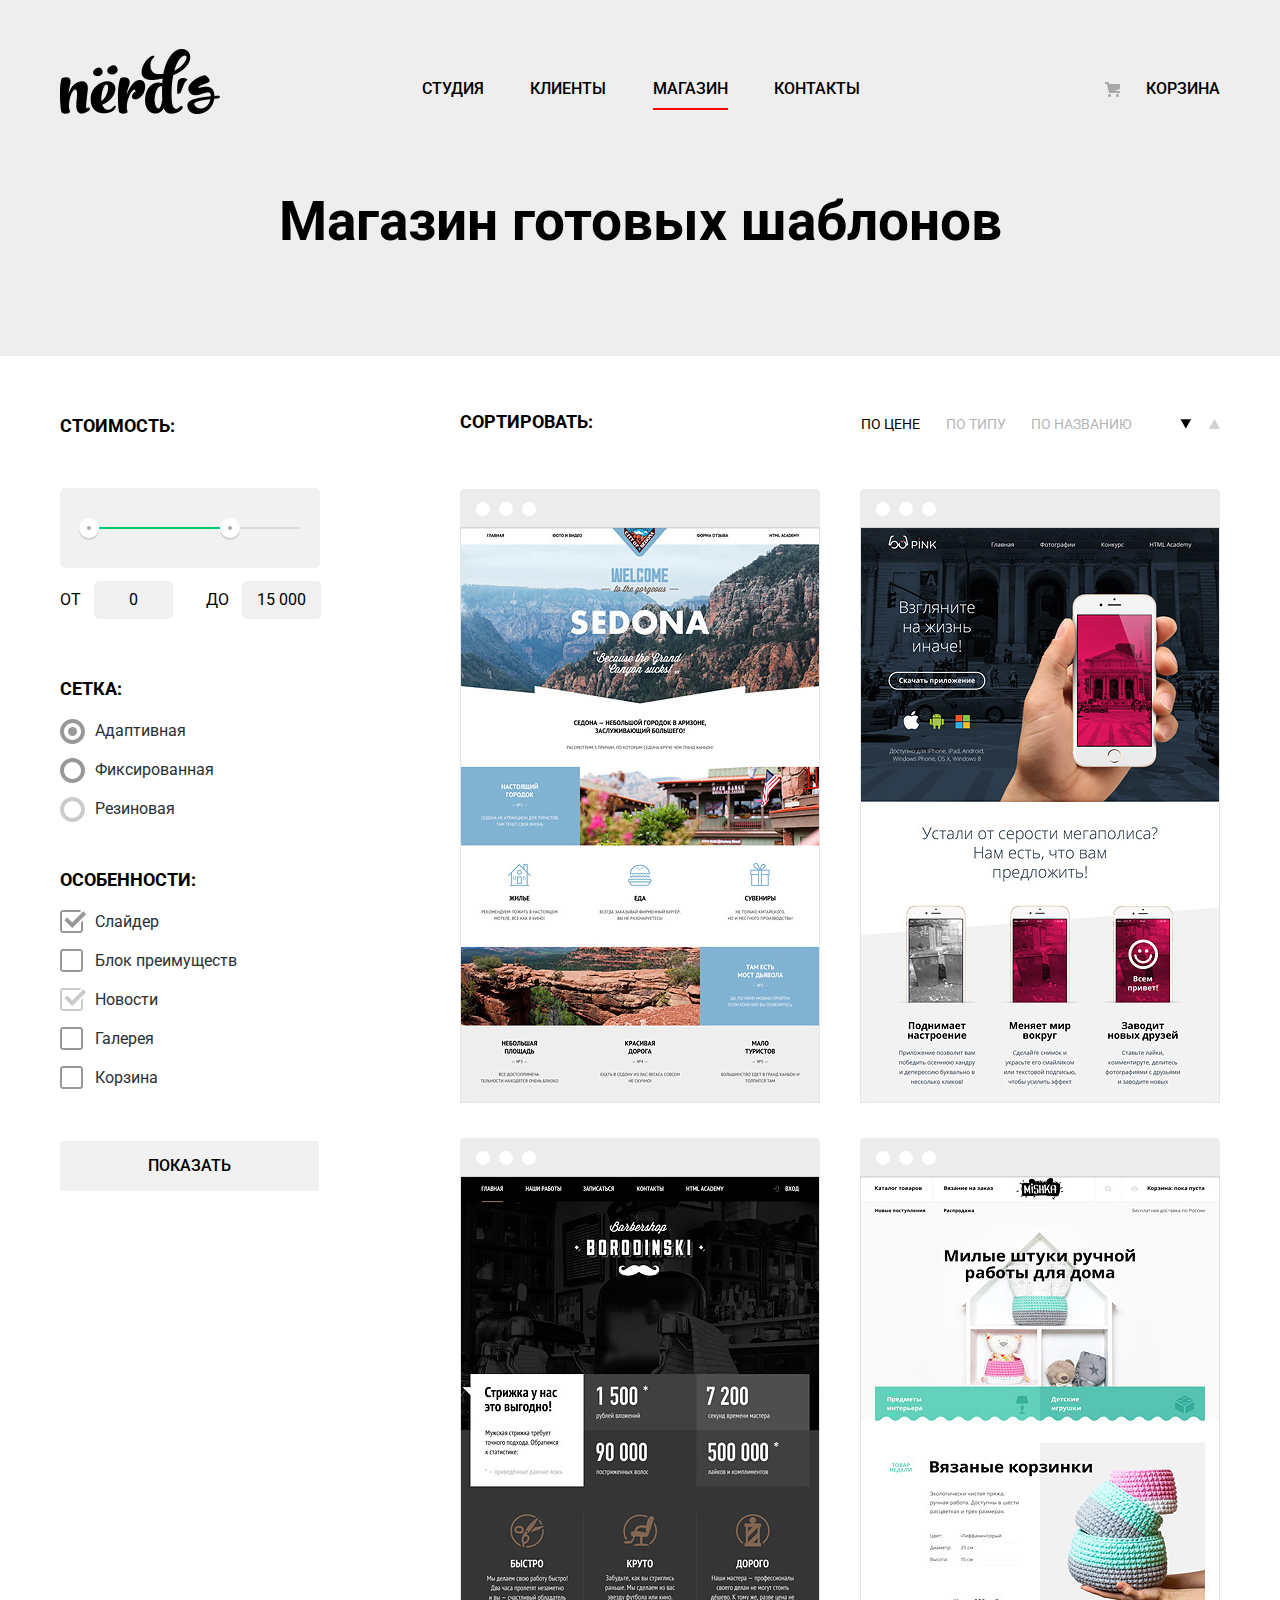
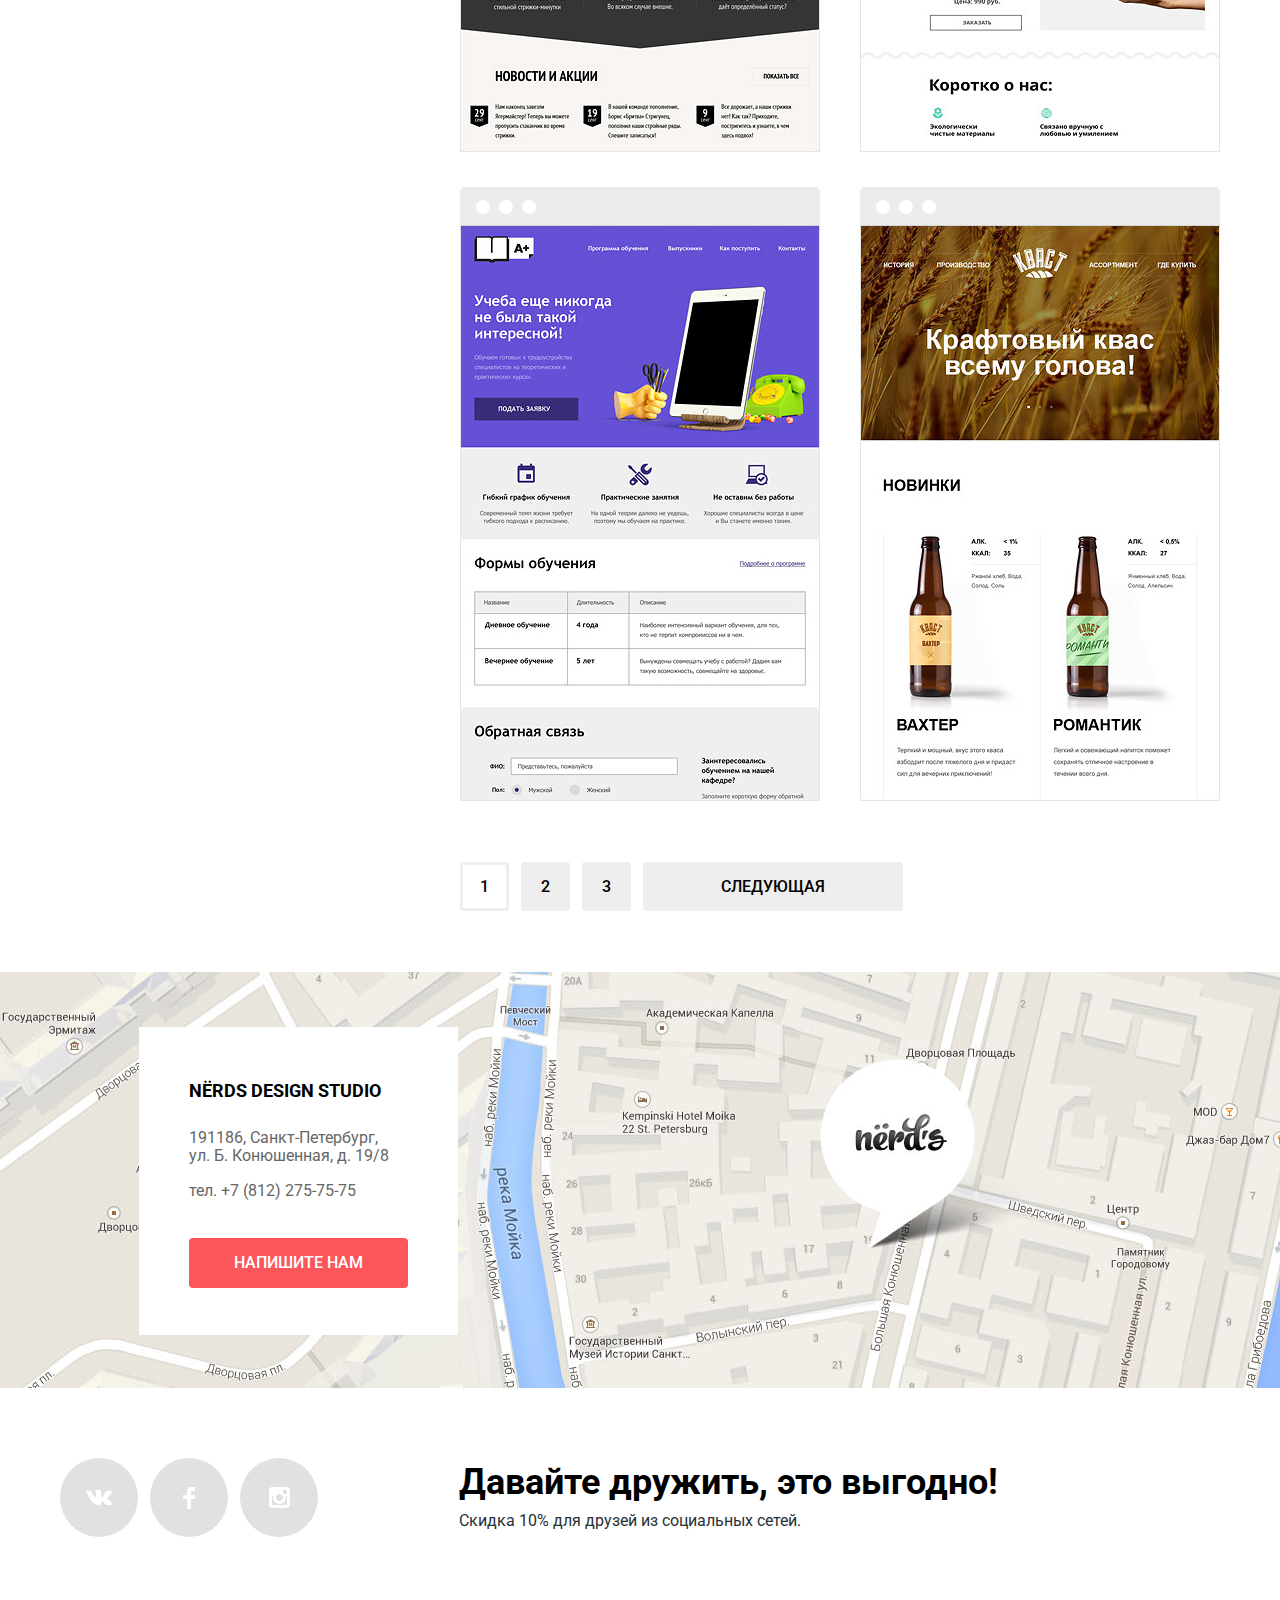
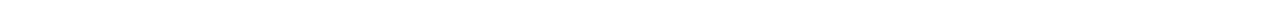
==== commit b228a9ca: "итоговая проверка Nerds" ====
--- a/catalog.html
+++ b/catalog.html
@@ -11,12 +11,10 @@
 
   <header>
     <nav class="nav-panel">
-      <div class="site-logo">
-        <a href="index.html">
-          <img src="img/nerds-logo.png" alt="NERDS">
-          <h1 class="visually-hidden">HTML Academy: Нёрдс</h1>
-        </a>
-      </div>
+      <a class="site-logo" href="index.html">
+        <img src="img/nerds-logo.png" alt="NERDS">
+        <h1 class="visually-hidden">HTML Academy: Нёрдс</h1>
+      </a>
       <div class="site-navigation-items">
         <ul class="header-nav">
           <li><a href="index.html">Студия</a></li>
@@ -39,25 +37,24 @@
     <div class="content-wrap">
       <section class="filter">
         <form action="https://echo.htmlacademy.ru" method="post">
-          <div class="range-filter">
+          <fieldset class="range-filter">
             <h2 class="filters-title">Стоимость:</h2>
             <div class="range-controls">
               <div class="scale "><div class="bar"></div></div>
-              <div class="toggle min-toggle"></div>
-              <div class="toggle max-toggle"></div>
+              <div class="toggle min-toggle" tabindex="0"></div>
+              <div class="toggle max-toggle" tabindex="0"></div>
             </div>
             <div class="price-controls">
-              <lable class="min-wrapper">от
+              <label class="min-wrapper">от
                 <input class="min-price" type="text" value="0">
-              </lable>
-              <lable class="max-wrapper">до
+              </label>
+              <label class="max-wrapper">до
                 <input class="max-price" type="text" value="15 000">
-              </lable>
-            </div>
-          </div>
-
-          <div class="grid">
-            <h2 class="filters-title filters-title--grid">Сетка:</h2>
+              </label>
+            </div>
+          </fieldset>
+          <fieldset class="grid">
+            <legend class="filters-title filters-title--grid">Сетка:</legend>
             <label class="grid-label">Адаптивная
               <input class="grid-input" type="radio" name="grid" value="adaptive" checked>
               <span></span>
@@ -70,10 +67,9 @@
               <input class="grid-input" type="radio" name="grid" value="rubber" disabled>
               <span></span>
             </label>
-          </div>
-
-          <div class="features">
-            <h2 class="filters-title filters-title--features">Особенности:</h2>
+          </fieldset>
+          <fieldset class="features">
+            <legend class="filters-title filters-title--features">Особенности:</legend>
             <label class="features-label">Слайдер
               <input class="features-input" type="checkbox" name="slider" checked>
               <span></span>
@@ -83,7 +79,7 @@
               <span></span>
             </label>
             <label class="features-label">Новости
-              <input class="features-input" type="checkbox" name="news" checked>
+              <input class="features-input" type="checkbox" name="news" disabled checked>
               <span></span>
             </label>
             <label class="features-label">Галерея
@@ -94,7 +90,7 @@
               <input class="features-input" type="checkbox" name="cart">
               <span></span>
             </label>
-          </div>
+          </fieldset>
           <button class="filters-btn" type="submit">Показать</button>
         </form>
       </section>
@@ -104,12 +100,12 @@
           <span class="sorting-title">Сортировать:</span>
           <div class="sorting-menu">
             <ul class="sorting-list">
-              <li><a class="sorting-menu-item" href="#">По цене</a></li>
+              <li><a class="sorting-menu-item sorting-menu-item-active" href="#">По цене</a></li>
               <li><a class="sorting-menu-item" href="#">По типу</a></li>
               <li><a class="sorting-menu-item" href="#">По названию</a></li>
             </ul>
             <div class="sort-icons">
-              <a class="sort-btn icon-down-dir" href="#">
+              <a class="sort-btn icon-down-dir sort-btn-active" href="#">
                 <img src="img/icon-down-dir.png" alt="сортировать">
               </a>
               <a class="sort-btn icon-up-dir btn-checked" href="#">
@@ -202,11 +198,11 @@
     </div>
 
     <section class="catalog-map">
-      <iframe src="https://yandex.ru/map-widget/v1/? um=constructor%3A008ab18a8e0af97a09987857944d1e66360d6045c1f56fcc914b1cf40dee9740&amp; source=constructor" width="1440" height="416"></iframe>
+      <iframe src="https://yandex.ru/map-widget/v1/?um=constructor%3A008ab18a8e0af97a09987857944d1e66360d6045c1f56fcc914b1cf40dee9740&amp;source=constructor" width="1440" height="416"></iframe>
       <div class="footer-contact">
         <h3>nёrds design studio</h3>
         <p>191186, Санкт-Петербург, ул. Б. Конюшенная, д. 19/8</p>
-        <p>тел. +7 (812) 275-75-75</p>
+        <a class="footer-contact-tel" href="tel:+78122757575" aria-label="Звонок на контактный номер телефона">тел. +7 (812) 275-75-75</a>
         <a class="writeus-button" href="contact.html">Напишите нам</a>
       </div>
     </section>
@@ -232,7 +228,7 @@
         <div class="form-contacts">
           <p class="input-contacts-wrap">
             <label for="name">Ваше имя:</label>
-            <input id="name" class="form__meet"  type="text" name="name" placeholder="Имя Фамилия"  required>
+            <input id="name" class="form__meet name"  type="text" name="name" placeholder="Имя Фамилия"  required>
           </p>
           <p class="input-contacts-wrap">
             <label for="email">Ваш e-mail:</label>
@@ -241,7 +237,7 @@
         </div>
         <p class="input-text-wrap">
           <label for="text">Текст письма:</label>
-          <textarea id="text" class="form__meet" type="text" name="message" placeholder="В свободной форме" required></textarea>
+          <textarea id="text" class="form__meet" name="message" placeholder="В свободной форме" required></textarea>
         </p>
         <input type="submit" class="popup-submit" value="Отправить">
       </fieldset>
--- a/css/style.css
+++ b/css/style.css
@@ -12,7 +12,8 @@
 body {
   min-width: 1200px;
   margin: 0 auto;
-  font-family: "Roboto";
+  font-family: "Roboto", Arial, sans-serif;
+  letter-spacing: normal;
 }
 
 ul {
@@ -22,6 +23,210 @@
 a {
   text-decoration: none;
 }
+
+/* fonts */
+
+.header-nav a,
+.shop-cart a,
+.slider-btn,
+.orderbutton,
+.writeus-button,
+.popup-submit {
+  font-size: 16px;
+  font-weight: 500;
+  line-height: 1.88;
+  text-transform: uppercase;
+  color: #000000;
+}
+
+.slide-title {
+  font-family: "Roboto", Arial, sans-serif;
+  font-size: 55px;
+  font-weight: 500;
+  line-height: 1;
+}
+
+.slide-description,
+.servicecard p,
+.aboutus-description p:nth-child(2),
+.aboutus-list li,
+.boldnumber-desc,
+.percentnumber-discount,
+.grid-label,
+.features-label {
+  color: #283136;
+}
+
+.slide-description,
+.servicecard p,
+.aboutus-description p:nth-child(2),
+.aboutus-title,
+.aboutus-list,
+.our-features h3,
+.boldnumber-desc,
+.footer-contact p:nth-child(2),
+.footer-contact p:nth-child(3),
+.percentnumber-discount,
+.min-price,
+.max-price,
+.grid-label,
+.features-label,
+.project-card-description,
+.min-wrapper,
+.max-wrapper {
+  font-size: 16px;
+  font-weight: 400;
+  line-height: 1.5;
+}
+
+.slider-btn {
+  line-height: 1.13;
+  color: #ffffff;
+}
+
+.our-services-title {
+  font-size: 24px;
+  font-weight: 700;
+  line-height: 1.25;
+  text-transform: uppercase;
+}
+
+.orderbutton {
+  line-height: 1.13;
+  color: #ffffff;
+}
+
+.aboutus-description h2 {
+  font-size: 45px;
+  font-weight: 500;
+  line-height: 1;
+}
+
+.aboutus-title,
+.our-features h3 {
+  font-weight: 700;
+  text-transform: uppercase;
+}
+
+.boldnumber1,
+.boldnumber2,
+.boldnumber3 {
+  font-size: 45px;
+  font-weight: 700;
+  line-height: 0.22;
+}
+
+.boldnumber-desc {
+  line-height: 1.13;
+}
+
+.boldnumber1:after,
+.boldnumber2:after,
+.boldnumber3:after {
+  font-size: 28px;
+  font-weight: 500;
+}
+
+.footer-contact h3,
+.filters-title,
+.sorting-title,
+.project-card-title {
+  font-size: 18px;
+  font-weight: 700;
+  line-height: 1.67;
+  text-transform: uppercase;
+}
+
+.sorting-title {
+  line-height: 1.2;
+}
+
+.footer-contact p:nth-child(2),
+.footer-contact p:nth-child(3) {
+  line-height: 1.13;
+  color: #666666;
+}
+
+.writeus-button {
+  line-height: 1.13;
+  color: #ffffff;
+}
+
+.friends-discount {
+  font-size: 36px;
+  font-weight: 700;
+  line-height: 1;
+}
+
+.percentnumber-discount {
+  line-height: 1.38;
+}
+
+.shop-title h2 {
+  font-size: 55px;
+  line-height: 55px;
+}
+
+.sorting-menu-item {
+  font-size: 14px;
+  font-weight: 400;
+  line-height: 1.29;
+  text-transform: uppercase;
+}
+
+.min-wrapper,
+.max-wrapper {
+  text-transform: uppercase;
+}
+
+.min-price,
+.max-price {
+  line-height: 1.38;
+  text-align: center;
+}
+
+.grid-label,
+.features-label {
+  line-height: 1.5;
+}
+
+.filters-btn,
+.project-button,
+.projects-pages-item a {
+  font-size: 16px;
+  font-weight: 500;
+  line-height: 1.13;
+  text-transform: uppercase;
+}
+
+.project-card-title {
+  color: #000000;
+}
+
+.project-card-description {
+  line-height: 1;
+}
+
+.project-button {
+  color: #ffffff;
+}
+
+.projects-pages-item a {
+  color: #000000;
+}
+
+.popup h3 {
+  font-size: 45px;
+  font-weight: 500;
+  line-height: 1;
+}
+
+.popup-submit {
+  line-height: 1;
+  color: #ffffff;
+}
+
+/* index */
 
 header {
   margin: 0 auto;
@@ -29,7 +234,7 @@
 }
 
 .header-nav {
-  margin-bottom: 2px;
+  margin-bottom: 10px;
 }
 
 .header-nav-active {
@@ -38,7 +243,16 @@
 }
 
 .site-logo {
-  max-width: 200px;
+  cursor: pointer;
+}
+
+.site-logo:hover {
+  opacity: 0.8;
+}
+
+.site-logo:active,
+.site-logo:focus {
+  opacity: 0.3;
 }
 
 .nav-panel {
@@ -54,7 +268,7 @@
   display: flex;
   justify-content: space-between;
   width: 798px;
-  margin-top: 15px;
+  margin-top: 9px;
 }
 
 .header-nav {
@@ -62,8 +276,6 @@
   justify-content: space-between;
   min-width: 438px;
   padding-left: 0;
-  font-family: "Roboto";
-  font-size: 16px;
 }
 
 .header-nav a:hover,
@@ -71,10 +283,11 @@
   color: #fb565a;
 }
 
-.header-nav a,
-.shop-cart a {
-  color: black;
-  text-transform: uppercase;
+.header-nav a:active,
+.shop-cart a:active,
+.header-nav a:focus,
+.shop-cart a:focus {
+  color: rgba(0, 0, 0, 0.3);
 }
 
 .shop-cart {
@@ -84,7 +297,8 @@
 .shop-cart::before {
   content: url(../img/cart-icon.png);
   position: absolute;
-  right: 101px;
+  right: 100px;
+  top: 8px;
 }
 
 .slider-wrapper {
@@ -105,21 +319,13 @@
 
 .slider-text {
   display: inline-block;
-  margin-top: 45px;
+  margin-top: 43px;
   vertical-align: middle;
 }
 
 .slide-title {
   margin-top: 25px;
   margin-bottom: 26px;
-  font-size:55px;
-  line-height:55px;
-  font-weight:500;
-}
-
-.slide-description {
-  font-size: 16px;
-  line-height: 24px;
 }
 
 .slide-second .slider-text {
@@ -130,37 +336,34 @@
   max-width: 520px;
 }
 
-.slide-third  .slide-description {
+.slide-third .slide-description {
   max-width: 350px;
 }
 
 .slider-btn {
   position: absolute;
-  bottom: 81px;
-  padding: 15px 54px;
+  bottom: 80px;
+  padding: 16px 54px;
   background-color: #fb565a;
   border-radius: 4px;
-  font-family:"Roboto";
-  font-weight: medium;
-  font-size: 16px;
-  text-transform: uppercase;
-  color: #ffffff;
 }
 
 .slider-btn:hover {
   background:#d6494d;
 }
 
-.slider-btn:active {
-  background:#b63538;
+.slider-btn:active,
+.slider-btn:focus {
+  background:#d7373b;
+  color: rgba(255, 255, 255, 0.3);
   box-shadow: 0 2px 0 #9b2d30 inset;
 }
 
-/*Слайдер*/
+/* slider */
 
 .slide {
   display:none;
-  padding-bottom: 74px;
+  padding-bottom: 72px;
   width: 100%;
   min-height:350px;
 }
@@ -180,14 +383,13 @@
 .slide-first,
 .slide-second,
 .slide-third {
-  background-position-x: 430px;
-  background-position-y: 11px;
+  background-position-x: 431px;
+  background-position-y: 9px;
 }
 
 .slide-third {
   background-position-x: 400px;
 }
-
 
 #btn-1:checked ~ .slides .slide:nth-child(1) {
   display: block;
@@ -210,7 +412,7 @@
   left: 46.1%;
   display: flex;
   justify-content: space-between;
-  width:88px;
+  width:89px;
   height:10px;
   z-index:10;
   text-align:center;
@@ -246,24 +448,37 @@
   max-width: 300px;
 }
 
+.servicecard-img {
+  width: 300px;
+  height: 146px;
+  overflow: hidden;
+}
+
+.servicecard-img-red {
+  background-color: #fb565a;
+}
+
+.servicecard-img-green {
+  background-color: #00ca74;
+}
+
+.servicecard-img-yellow {
+  background-color: #efc849;
+}
+
 .our_services .servicecard:not(:first-child) {
   margin-left: 99px;
 }
 
 .our-services-title {
   margin: 0;
-  margin-top: 16px;
-  text-transform: uppercase;
-  font-size: 24px;
-  line-height: 1.5;
+  margin-top: 24px;
 }
 
 .servicecard p {
   margin: 0;
-  margin-top: 13px;
+  margin-top: 16px;
   color: #283136;
-  font-size: 16px;
-  line-height: 1.5;
   margin-bottom: 30px;
   max-width: 260px;
 }
@@ -273,11 +488,6 @@
   margin-top: 4px;
   padding: 15px 40px;
   border-radius: 4px;
-  font-family:"Roboto";
-  font-style: medium;
-  font-size: 16px;
-  text-transform: uppercase;
-  color: #ffffff;
 }
 
 .orderbutton-red {
@@ -296,24 +506,33 @@
   background-color: #e74246;
 }
 
-.orderbutton-red:active {
+.orderbutton-red:active,
+.orderbutton-red:focus {
   background-color: #d7373b;
+  color: rgba(255, 255, 255, 0.3);
+  box-shadow: 0 2px 0 #9b2d30 inset;
 }
 
 .orderbutton-green:hover {
   background-color: #00bc6c;
 }
 
-.orderbutton-green:active {
+.orderbutton-green:active,
+.orderbutton-green:focus {
   background-color: #00aa62;
+  color: rgba(255, 255, 255, 0.3);
+  box-shadow: 0 2px 0 #009957 inset;
 }
 
 .orderbutton-yellow:hover {
   background-color: #eab534;
 }
 
-.orderbutton-yellow:active {
+.orderbutton-yellow:active,
+.orderbutton-yellow:focus {
   background-color: #e5a722;
+  color: rgba(255, 255, 255, 0.3);
+  box-shadow: 0 2px 0 #cb971d inset;
 }
 
 .about_us {
@@ -332,21 +551,10 @@
 
 .aboutus-description h2 {
   margin-bottom: 34px;
-  font-size: 45px;
-  line-height: 45px;
-}
-
-.aboutus-description p {
-  font-size: 16px;
-  line-height: 24px;
 }
 
 .aboutus-title {
   margin-top: 38px;
-  font-size: 16px;
-  line-height: 24px;
-  font-weight: 500;
-  text-transform: uppercase;
 }
 
 .aboutus-list {
@@ -355,12 +563,9 @@
 }
 
 .aboutus-list li {
-  background: url(../img/list_marker_red.png) no-repeat;
+  background: url(../img/list-marker.png) no-repeat;
   background-position: bottom 10px left;
   padding-left: 35px;
-  font-size: 16px;
-  line-height: 24px;
-  color: #283136;
 }
 
 .aboutus-list li:not(:first-child) {
@@ -379,17 +584,13 @@
 .our-features h3 {
   margin-top: 35px;
   margin-left: 16px;
-  font-size: 16px;
-  line-height: 24px;
-  font-weight: bold;
-  text-transform: uppercase;
 }
 
 .parameters {
   max-width: 360px;
   margin-left: auto;
   margin-right: auto;
-  margin-top: 36px;
+  margin-top: 60px;
 }
 
 .parameters ul {
@@ -406,31 +607,19 @@
 }
 
 .boldnumber-desc {
-  color: #283136;
-  font-size: 16px;
-  line-height: 18px;
   margin-top: 10px;
 }
 
 .boldnumber1,
 .boldnumber2,
 .boldnumber3  {
-  margin-bottom: 15px;
-}
-
-.boldnumber1 span,
-.boldnumber2 span,
-.boldnumber3 span {
-  font-size: 45px;
-  font-weight: bold;
+  margin-bottom: 32px;
 }
 
 .boldnumber1:after,
 .boldnumber2:after,
 .boldnumber3:after {
   content: "%";
-  font-size: 20pt;
-  font-weight: bold;
   position: relative;
   top:-15px;
 }
@@ -445,8 +634,8 @@
 .partners-list {
   display: flex;
   margin: 0;
-  padding-top: 45px;
-  padding-bottom: 34px;
+  padding-top: 46px;
+  padding-bottom: 33px;
   padding-left: 0;
 }
 
@@ -487,7 +676,8 @@
   opacity: 1;
 }
 
-.partners-list-item:active img {
+.partners-list-item:active img,
+.partners-list-item:focus img {
   opacity: 0.1;
 }
 
@@ -546,20 +736,17 @@
 }
 
 .footer-contact h3 {
-  font-weight: 700;
-  font-size: 18px;
-  text-transform: uppercase;
+  margin-top: 14px;
 }
 
 .footer-contact p {
   max-width: 210px;
-  font-size: 16px;
-  line-height: 18px;
+  margin-top: 23px;
+}
+
+.footer-contact-tel {
+  margin-top: 24px;
   color: #666666;
-}
-
-.footer-contact p:nth-child(2) {
-  margin-top: 27px;
 }
 
 .writeus-button {
@@ -569,19 +756,17 @@
   background-color: #fb565a;
   border-radius: 4px;
   cursor: pointer;
-  font-family:"Roboto";
-  font-weight: medium;
-  font-size: 16px;
-  text-transform: uppercase;
-  color: #ffffff;
 }
 
 .writeus-button:hover {
   background-color: #e74246;
 }
 
-.writeus-button:active {
+.writeus-button:active,
+.writeus-button:focus {
   background-color: #d7373b;
+  color: rgba(255, 255, 255, 0.3);
+  box-shadow: 0 2px 0 #9b2d30 inset;
 }
 
 .footer-social {
@@ -589,7 +774,7 @@
   justify-content: start;
   width: 1160px;
   margin: 0 auto;
-  padding-top: 53px;
+  padding-top: 54px;
   padding-bottom: 53px;
 }
 
@@ -648,12 +833,14 @@
   cursor: pointer;
 }
 
-.social-list-item a:active {
+.social-list-item a:active,
+.social-list-item a:focus {
   background-color: #d7373b;
   box-shadow: inset 0px 3px 0 0 #c13135;
 }
 
-.social-list-item a:active::before {
+.social-list-item a:active::before,
+.social-list-item a:focus::before {
   opacity: 0.3;
 }
 
@@ -663,34 +850,23 @@
 }
 
 .friends-discount {
-  margin-top: 20px;
+  margin-top: 22px;
   margin-bottom: 0;
-  font-size: 36px;
-  line-height: 36px;
-  font-weight: bold;
 }
 
 .percentnumber-discount {
   margin-top: 10px;
-  font-size: 16px;
-  line-height: 22px;
-  color: #444444;
-}
-
-/* catalog */
+}
+
+/* catalog.html */
 
 .shop-title {
   display: flex;
   justify-content: center;
   margin-top: 0;
   padding-top: 28px;
-  padding-bottom: 63px;
+  padding-bottom: 62px;
   background-color: #eeeeee;
-}
-
-.shop-title h2 {
-  line-height: 55px;
-  font-size: 55px;
 }
 
 .content-wrap {
@@ -709,10 +885,6 @@
 
 .filters-title {
   margin:0;
-  font-size:18px;
-  line-height:30px;
-  font-weight:500;
-  text-transform:uppercase;
 }
 
 .range-controls {
@@ -760,14 +932,11 @@
 }
 
 .price-controls {
-  position:relative;
+  display: flex;
+  justify-content: space-between;
+  width: 261px;
   margin-top: 13px;
   white-space:nowrap;
-  font-size:16px;
-  line-height:22px;
-  font-weight:300;
-  text-transform:uppercase;
-  width: 260px;
 }
 
 .price-controls input {
@@ -777,11 +946,6 @@
   background:#f1f1f1;
   border:none;
   border-radius:5px;
-  color:#283136;
-  text-align:center;
-  font-size:16px;
-  font-family:'Roboto', sans-serif;
-  font-weight:300;
 }
 
 .price-controls .min-price {
@@ -790,18 +954,22 @@
 
 .price-controls input:focus{
   outline:none;
+}
+
+.range-filter,
+.grid,
+.features {
+  margin: 0;
+  padding: 0; 
+  border: none;
 }
 
 .grid label,
 .features label {
   display: block;
   position: relative;
-  margin-bottom:20px;
+  margin-bottom:15px;
   padding:0 35px;
-  color:#666;
-  font-size:16px;
-  line-height:20px;
-  font-weight:300;
   cursor: pointer;
 }
 
@@ -838,17 +1006,19 @@
   background: url(../img/radio-off.svg) no-repeat;
 }
 
-.grid-input + span:hover {
+.grid-input + span:hover,
+.grid-input + span:focus {
   background: url(../img/radio-off.svg) no-repeat;
   opacity: 0.7;
 }
 
 .grid-input:checked + span {
   background: url(../img/radio-on.svg) no-repeat;
-  opacity: 0.7;
-}
-
-.grid-input:checked + span:hover {
+  opacity: 0.4;
+}
+
+.grid-input:checked + span:hover,
+.grid-input:checked + span:focus {
   background: url(../img/radio-on.svg) no-repeat;
   opacity: 0.7;
 }
@@ -858,30 +1028,37 @@
   opacity: 0.2;
 }
 
+.grid-input:checked:disabled + span {
+  background: url(../img/radio-on.svg) no-repeat;
+  opacity: 0.2;
+}
+
 .features {
-  margin-top: 45px;
-  padding-bottom: 29px;
+  margin-top: 29px;
+  margin-bottom: 36px;
 }
 
 .filters-title--features {
-  margin-bottom: 17px;
+  margin-bottom: 15px;
 }
 
 .features-input + span {
   background: url(../img/checkbox-off.svg) no-repeat;
 }
 
-.features-input + span:hover {
+.features-input + span:hover,
+.features-input + span:focus {
   background: url(../img/checkbox-off.svg) no-repeat;
   opacity: 0.7;
 }
 
 .features-input:checked + span {
   background: url(../img/checkbox-on.svg) no-repeat;
-  opacity: 0.7;
-}
-
-.features-input:checked + span:hover {
+  opacity: 0.4;
+}
+
+.features-input:checked + span:hover,
+.features-input:checked + span:focus {
   background: url(../img/checkbox-on.svg) no-repeat;
   opacity: 0.7;
 }
@@ -891,26 +1068,33 @@
   opacity: 0.2;
 }
 
+.features-input:checked:disabled + span {
+  background: url(../img/checkbox-on.svg) no-repeat;
+  opacity: 0.2;
+}
+
 .filters-btn {
-  width: 260px;
-  height: 50px;
+  padding: 16px 88px;
   background: #f1f1f1;
   border: none;
-  font-size: 16px;
-  line-height: 18px;
-  text-transform: uppercase;
+  border-radius: 3px;
+  cursor: pointer;
+}
+
+.filters-btn:hover {
+  background-color: #dfdfdf;
+}
+
+.filters-btn:active,
+.filters-btn:focus {
+  background-color: #d5d5d5;
+  box-shadow: inset 0px 3px 0 0 #bfbfbf;
+  color: rgba(0, 0, 0, 0.3);
 }
 
 .sorting {
   display: flex;
   justify-content: space-between;
-}
-
-.sorting-title {
-  font-size:18px;
-  line-height:24px;
-  font-weight:500;
-  text-transform:uppercase;
 }
 
 .sorting-menu {
@@ -925,23 +1109,23 @@
   width: 271px;
   margin-top: 3px;
   padding: 0;
-  font-family: "Roboto";
-  font-weight: 200;
 }
 
 .sorting-menu-item {
   color:#000000;
   opacity: 0.3;
-  font-size: 14px;
-  line-height: 18px;
-  text-transform:uppercase;
+}
+
+.sorting-menu-item-active {
+  opacity: 1;
 }
 
 .sorting-menu-item:hover {
-  opacity: 0.6;
-}
-
-.sorting-menu-item:active {
+  opacity: 0.5;
+}
+
+.sorting-menu-item:active,
+.sorting-menu-item:focus {
   opacity: 1;
 }
 
@@ -950,6 +1134,23 @@
   justify-content: space-between;
   width: 40px;
   margin-top: 3px;
+}
+
+.sort-icons img {
+  opacity: 0.2;
+}
+
+.sort-btn-active img {
+  opacity: 1;
+}
+
+.sort-icons img:hover {
+  opacity: 0.5;
+}
+
+.sort-icons img:active,
+.sort-icons img:focus {
+  opacity: 1;
 }
 
 .projects {
@@ -1020,7 +1221,6 @@
   display: block;
   width: 230px;
   margin: auto;
-  line-height: 1.1;
 }
 
 .project-item:first-child p {
@@ -1033,14 +1233,23 @@
 }
 
 .project-button {
-  color: #ffffff;
   display: inline-block;
   vertical-align: middle;
   margin-top: 26px;
   margin-bottom: 40px;
-  padding: 13px 60px;
+  padding: 16px 60px;
   background-color: #fb565a;
   border-radius: 3px;
+}
+
+.project-button:hover {
+  background-color: #e74246;
+}
+
+.project-button:active,
+.project-button:focus {
+  background-color: #d7373b;
+  box-shadow: inset 0px 3px 0 0 #c13135;
 }
 
 .project-item:hover .project-card,
@@ -1050,10 +1259,6 @@
   opacity: 1;
 }
 
-.project-card-title {
-  color: #000000;
-}
-
 .project-card-title:hover {
   color: #fb565a;
 }
@@ -1071,7 +1276,7 @@
 .projects-pages {
   display: flex;
   width: 443px;
-  margin-top: 74px;
+  margin-top: 76px;
   padding: 0;
 }
 
@@ -1080,7 +1285,6 @@
 }
 
 .projects-pages-item a {
-  color: #000000;
   padding: 15px 20px;
   background-color: #eeeeee;
   border-radius: 3px;
@@ -1088,6 +1292,17 @@
   list-style-type: none;
 }
 
+.projects-pages-item:not(:first-child) a:hover {
+  background-color: #dfdfdf;
+}
+
+.projects-pages-item:not(:first-child) a:active,
+.projects-pages-item:not(:first-child) a:focus {
+  background-color: #d5d5d5;
+  box-shadow: inset 0px 3px 0 0 #bfbfbf;
+  color: rgba(0, 0, 0, 0.3);
+}
+
 .projects-pages-item_active a {
   background-color: #ffffff;
   box-shadow: inset 0px 0px 0px 3px #eeeeee;
@@ -1101,52 +1316,6 @@
   padding: 15px 78px;
 }
 
-
-
-
-
-
-
-
-
-
-
-
-
-
-
-
-
-
-
-
-
-
-
-
-
-
-
-
-
-
-
-
-
-
-
-
-
-
-
-
-
-
-
-
-
-
-/*Переключатель страниц каталога*/
 .content-page {
   display:inline-block;
   min-width:50px;
@@ -1154,11 +1323,6 @@
   margin:0 3px 0 0;
   padding-top: 14px;
   padding-left: 2px;
-  text-align:center;
-  font-size:16px;
-  line-height:18px;
-  font-weight:500;
-  text-transform:uppercase;
   background:#f1f1f1;
   border-radius:3px;
   color: #000000;
@@ -1221,8 +1385,6 @@
 
 .popup h3 {
   margin: 0;
-  font-size: 45px;
-  line-height: 45px;
 }
 
 .form-contacts {
@@ -1234,12 +1396,6 @@
 .input-contacts-wrap {
   width: 360px;
   margin-top: 40px;
-}
-
-.input-contacts-wrap label {
-  font-size: 16px;
-  line-height: 18px;
-  font-weight: bold;
 }
 
 .form__meet {
@@ -1250,10 +1406,18 @@
   padding-right: 14px;
 }
 
-.input-contacts-wrap .form__meet[type="text"],
-.input-text-wrap .form__meet[type="text"] {
+.form__meet {
   border: 2px solid #d7dcde;
   border-radius: 2px;
+}
+
+.form__meet:hover {
+  border: 2px solid #b4b9bb;
+}
+
+.form__meet:active,
+.form__meet:focus {
+  border: 2px solid #000000;
 }
 
 .input-text-wrap .form__meet {
@@ -1271,17 +1435,24 @@
 }
 
 .popup-submit {
-  margin-top: 31px;
-  padding: 15px 84px;
+  margin-top: 33px;
+  padding: 17px 84px;
   background-color: #fb565a;
   color: #ffffff;
   border-radius: 4px;
   border: none;
   cursor: pointer;
-  font-family: "Roboto";
-  font-weight: normal;
-  font-size: 16px;
-  text-transform: uppercase;
+}
+
+.popup-submit:hover {
+  background-color: #e74246;
+}
+
+.popup-submit:active,
+.popup-submit:focus {
+  background-color: #d7373b;
+  color: rgba(255, 255, 255, 0.3);
+  box-shadow: 0 2px 0 #9b2d30 inset;
 }
 
 .close-cross {
@@ -1295,12 +1466,17 @@
   content: url('../img/close-cross.png');
 }
 
-.popup-submit:hover {
-  background-color: #e74246;
-}
-
-.popup-submit:active {
-  background-color: #d7373b;
+.close-cross:hover::before {
+  opacity: 0.3;
+}
+
+.close-cross:active::before,
+.close-cross:focus::before {
+  opacity: 0.1;
+}
+
+.popup-error {
+  animation: shake 0.6s;
 }
 
 @keyframes bounce {
@@ -1320,3 +1496,25 @@
     transform: translateY(0);
   }
 }
+
+@keyframes shake {
+  0%,
+  100% {
+    transform: translateX(0);
+  }
+
+  10%,
+  30%,
+  50%,
+  70%,
+  90% {
+    transform: translateX(-10px);
+  }
+
+  20%,
+  40%,
+  60%,
+  80% {
+    transform: translateX(10px);
+  }
+}
